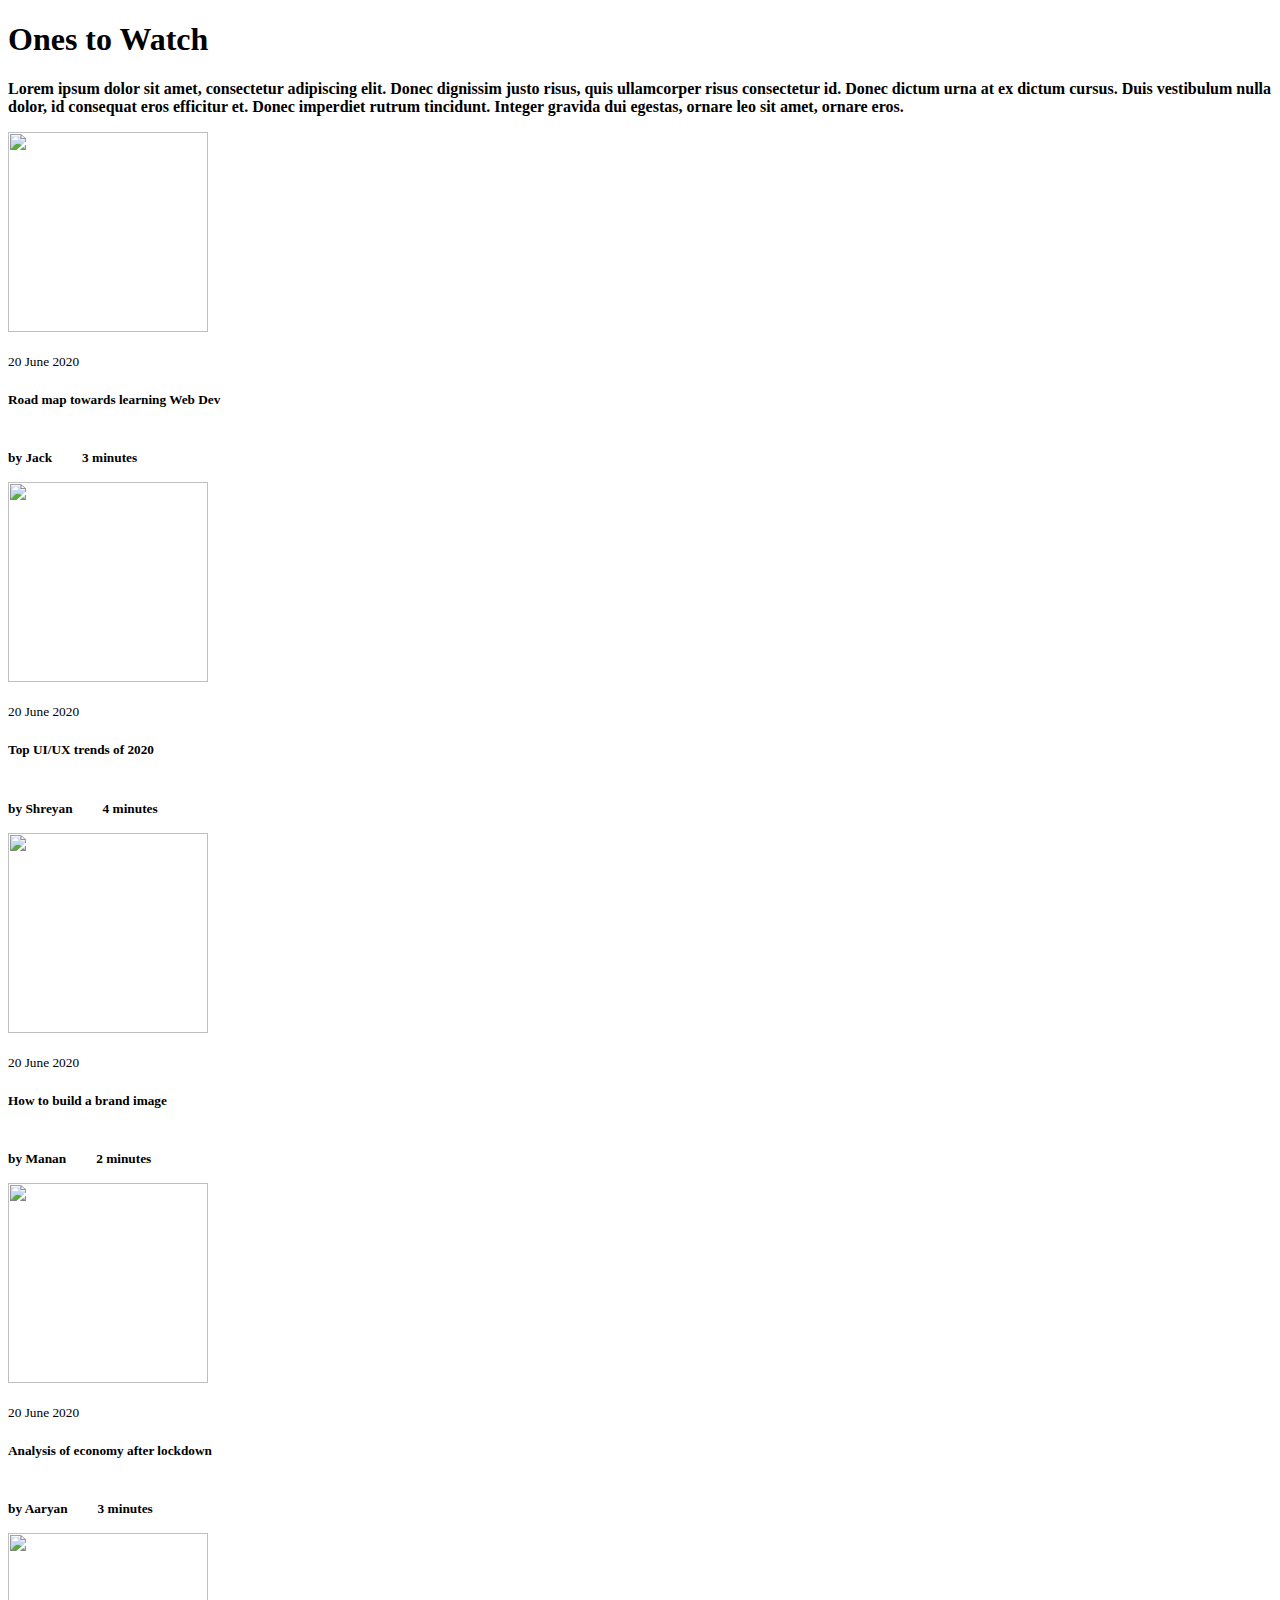
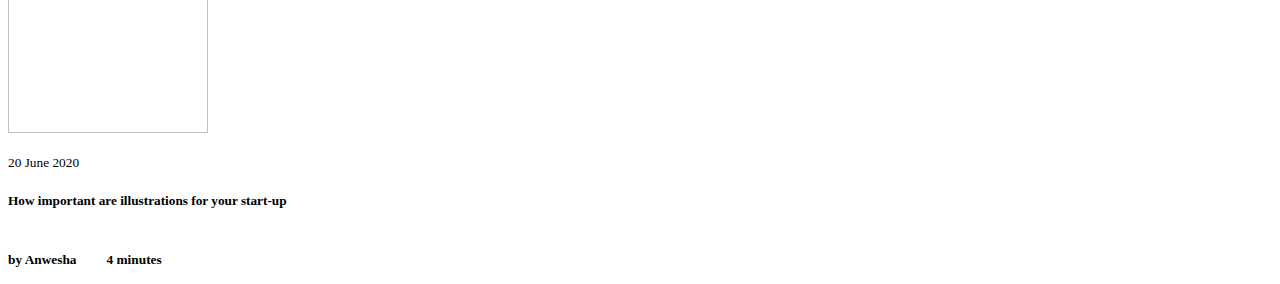
==== onestowatch.html @ 43c2bade "Ones to Watch" ====
<!doctype html>
<html lang="en">
  <head>
    <!-- Required meta tags -->
    <meta charset="utf-8">
    <meta name="viewport" content="width=device-width, initial-scale=1, shrink-to-fit=no">

    <!-- Bootstrap CSS -->
    <link rel="stylesheet" href="https://stackpath.bootstrapcdn.com/bootstrap/4.1.3/css/bootstrap.min.css" integrity="sha384-MCw98/SFnGE8fJT3GXwEOngsV7Zt27NXFoaoApmYm81iuXoPkFOJwJ8ERdknLPMO" crossorigin="anonymous">
    <link rel="stylesheet" href="style.css">
    <title>Ones to Watch</title>
  </head>
  <body>
    <div class="container" id="tt">
        <h1 class="text-center mt-5 mb-3"><strong>Ones to Watch</strong></h1>
        <p class="text-center bg-warning text-dark p-3 mb-5"><strong>Lorem ipsum dolor sit amet, consectetur adipiscing elit. Donec dignissim justo risus, quis ullamcorper risus consectetur id. Donec dictum urna at ex dictum cursus. Duis vestibulum nulla dolor, id consequat eros efficitur et. Donec imperdiet rutrum tincidunt. Integer gravida dui egestas, ornare leo sit amet, ornare eros.</strong></p>
    </div>
    <div class="a">
      <div class="container" id=articles>
        <img src="Assets/9.jpg" class="img-thumbnail float-left mr-2 ml-5" width="200px" height="200px">
        <p><small>20 June 2020</small>
        <br><h5>Road map towards learning Web Dev</h5>
        <br><small><strong>by Jack &nbsp; &nbsp; &nbsp; &nbsp; 3 minutes</strong></small></p>
      </div>
    </div>
    <div class="a mt-5">
      <div class="container" id=articles>
        <img src="Assets/3.jpg" class="img-thumbnail float-left mr-2 mb-3 ml-5" width="200px" height="200px">
        <p><small>20 June 2020</small>
        <br><h5>Top UI/UX trends of 2020</h5>
        <br><small><strong>by Shreyan &nbsp; &nbsp; &nbsp; &nbsp; 4 minutes</strong></small></p>
      </div>
    </div>
    <div class="a mt-5">
      <div class="container" id=articles>
        <img src="Assets/4.jpg" class="img-thumbnail float-left mr-2 mb-3 ml-5" width="200px" height="200px">
        <p><small>20 June 2020</small>
        <br><h5>How to build a brand image</h5>
        <br><small><strong>by Manan &nbsp; &nbsp; &nbsp; &nbsp; 2 minutes</strong></small></p>
      </div>
    </div>
    <div class="a mt-5 mb-5">
      <div class="container" id=articles>
        <img src="Assets/6.jpg" class="img-thumbnail float-left mr-2 mb-3 ml-5" width="200px" height="200px">
        <p><small>20 June 2020</small>
        <br><h5>Analysis of economy after lockdown</h5>
        <br><small><strong>by Aaryan &nbsp; &nbsp; &nbsp; &nbsp; 3 minutes</strong></small></p>
      </div>
    </div>
    <div class="a mt-5">
      <div class="container" id=articles>
        <img src="Assets/5.jpg" class="img-thumbnail float-left mr-2 mb-3 ml-5" width="200px" height="200px">
        <p><small>20 June 2020</small>
        <br><h5>How important are illustrations for your start-up</h5>
        <br><small><strong>by Anwesha &nbsp; &nbsp; &nbsp; &nbsp; 4 minutes</strong></small></p>
      </div>
    </div>
    <!-- Optional JavaScript -->
    <!-- jQuery first, then Popper.js, then Bootstrap JS -->
    <script src="https://code.jquery.com/jquery-3.3.1.slim.min.js" integrity="sha384-q8i/X+965DzO0rT7abK41JStQIAqVgRVzpbzo5smXKp4YfRvH+8abtTE1Pi6jizo" crossorigin="anonymous"></script>
    <script src="https://cdnjs.cloudflare.com/ajax/libs/popper.js/1.14.3/umd/popper.min.js" integrity="sha384-ZMP7rVo3mIykV+2+9J3UJ46jBk0WLaUAdn689aCwoqbBJiSnjAK/l8WvCWPIPm49" crossorigin="anonymous"></script>
    <script src="https://stackpath.bootstrapcdn.com/bootstrap/4.1.3/js/bootstrap.min.js" integrity="sha384-ChfqqxuZUCnJSK3+MXmPNIyE6ZbWh2IMqE241rYiqJxyMiZ6OW/JmZQ5stwEULTy" crossorigin="anonymous"></script>
  </body>
</html>
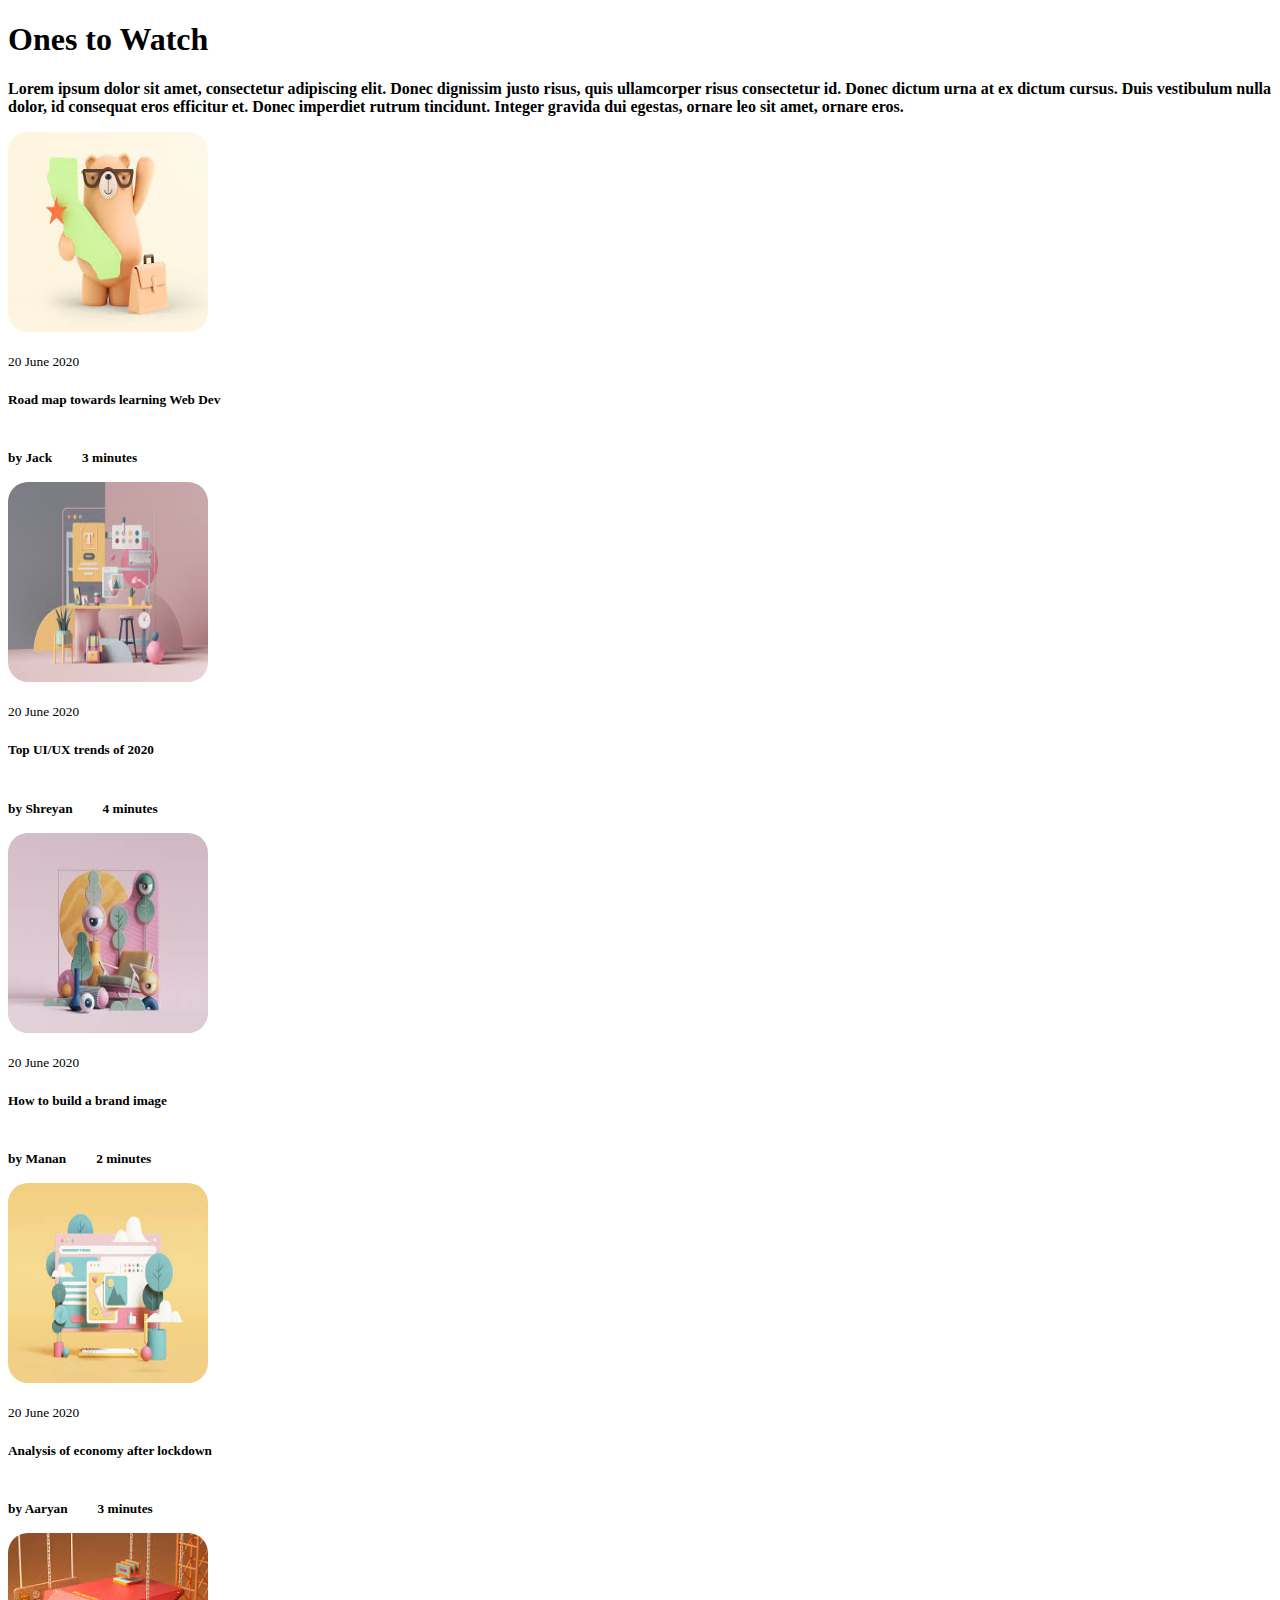
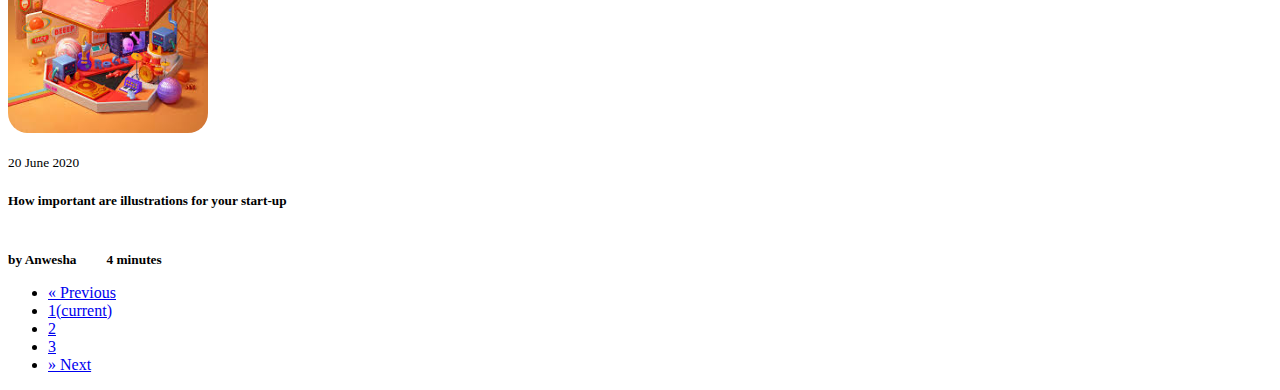
==== commit 352d3862: "Ones to Watch" ====
--- a/onestowatch.html
+++ b/onestowatch.html
@@ -10,12 +10,15 @@
     <link rel="stylesheet" href="style.css">
     <title>Ones to Watch</title>
   </head>
+
   <body>
+
     <div class="container" id="tt">
         <h1 class="text-center mt-5 mb-3"><strong>Ones to Watch</strong></h1>
         <p class="text-center bg-warning text-dark p-3 mb-5"><strong>Lorem ipsum dolor sit amet, consectetur adipiscing elit. Donec dignissim justo risus, quis ullamcorper risus consectetur id. Donec dictum urna at ex dictum cursus. Duis vestibulum nulla dolor, id consequat eros efficitur et. Donec imperdiet rutrum tincidunt. Integer gravida dui egestas, ornare leo sit amet, ornare eros.</strong></p>
     </div>
-    <div class="a">
+
+    <div class="art">
       <div class="container" id=articles>
         <img src="Assets/9.jpg" class="img-thumbnail float-left mr-2 ml-5" width="200px" height="200px">
         <p><small>20 June 2020</small>
@@ -23,7 +26,7 @@
         <br><small><strong>by Jack &nbsp; &nbsp; &nbsp; &nbsp; 3 minutes</strong></small></p>
       </div>
     </div>
-    <div class="a mt-5">
+    <div class="art mt-5">
       <div class="container" id=articles>
         <img src="Assets/3.jpg" class="img-thumbnail float-left mr-2 mb-3 ml-5" width="200px" height="200px">
         <p><small>20 June 2020</small>
@@ -31,7 +34,7 @@
         <br><small><strong>by Shreyan &nbsp; &nbsp; &nbsp; &nbsp; 4 minutes</strong></small></p>
       </div>
     </div>
-    <div class="a mt-5">
+    <div class="art mt-5">
       <div class="container" id=articles>
         <img src="Assets/4.jpg" class="img-thumbnail float-left mr-2 mb-3 ml-5" width="200px" height="200px">
         <p><small>20 June 2020</small>
@@ -39,7 +42,7 @@
         <br><small><strong>by Manan &nbsp; &nbsp; &nbsp; &nbsp; 2 minutes</strong></small></p>
       </div>
     </div>
-    <div class="a mt-5 mb-5">
+    <div class="art mt-5 mb-5">
       <div class="container" id=articles>
         <img src="Assets/6.jpg" class="img-thumbnail float-left mr-2 mb-3 ml-5" width="200px" height="200px">
         <p><small>20 June 2020</small>
@@ -47,13 +50,37 @@
         <br><small><strong>by Aaryan &nbsp; &nbsp; &nbsp; &nbsp; 3 minutes</strong></small></p>
       </div>
     </div>
-    <div class="a mt-5">
+    <div class="art mt-5">
       <div class="container" id=articles>
         <img src="Assets/5.jpg" class="img-thumbnail float-left mr-2 mb-3 ml-5" width="200px" height="200px">
         <p><small>20 June 2020</small>
         <br><h5>How important are illustrations for your start-up</h5>
         <br><small><strong>by Anwesha &nbsp; &nbsp; &nbsp; &nbsp; 4 minutes</strong></small></p>
       </div>
+    </div>
+    
+    <div class="m-5">
+    <nav aria-label="Page navigation example">
+      <ul class="pagination justify-content-center">
+        <li class="page-item">
+          <a class="page-link text-dark bg-warning" href="#" aria-label="Previous">
+            <span aria-hidden="true">&laquo;</span>
+            <span class="sr-only">Previous</span>
+          </a>
+        </li>
+        <li class="page-item active" aria-current="page">
+          <a class="page-link text-dark bg-warning" href="#">1<span class="sr-only">(current)</span></a>
+        </li>
+        <li class="page-item"><a class="page-link text-dark bg-warning" href="#">2</a></li>
+        <li class="page-item"><a class="page-link text-dark bg-warning" href="#">3</a></li>
+        <li class="page-item">
+          <a class="page-link text-dark bg-warning" href="#" aria-label="Next">
+            <span aria-hidden="true">&raquo;</span>
+            <span class="sr-only">Next</span>
+          </a>
+        </li>
+      </ul>
+    </nav>
     </div>
     <!-- Optional JavaScript -->
     <!-- jQuery first, then Popper.js, then Bootstrap JS -->
--- a/style.css
+++ b/style.css
@@ -0,0 +1,39 @@
+html
+{
+    overflow-x: hidden;
+    font-size: 1rem;
+}
+.container
+{
+    margin: 0 auto;
+}
+#tt p
+{
+    border: 1px;
+    border-radius: 40px;
+}
+#articles img
+{
+    border: 1px;
+    border-radius: 20px;
+}
+
+@media(max-width: 576px)
+{
+    html
+    {
+        font-size: 0.7rem;
+    }
+    .a img
+    {
+        width: 100px;
+        height: 100px;
+    }
+}
+@media(min-width: 992px)
+{
+    .a
+    {
+        margin-left: 20%;
+    }
+}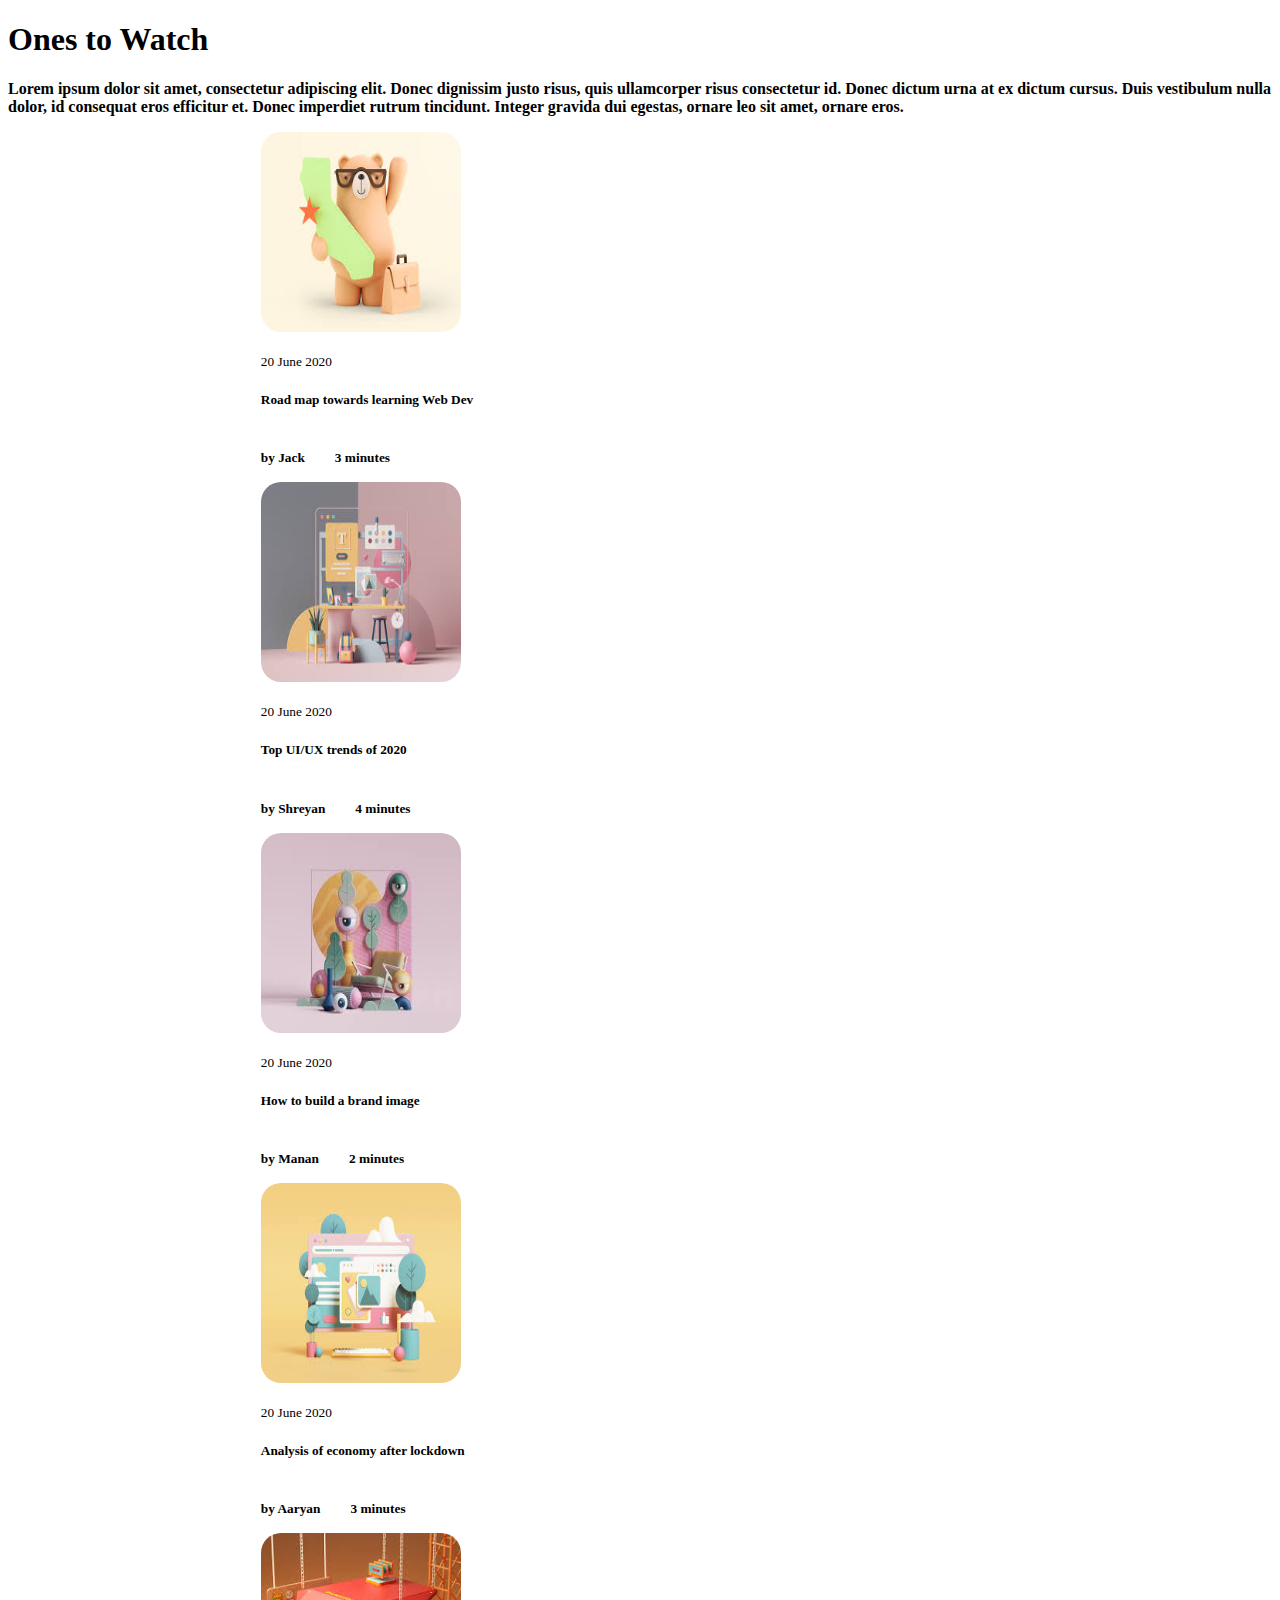
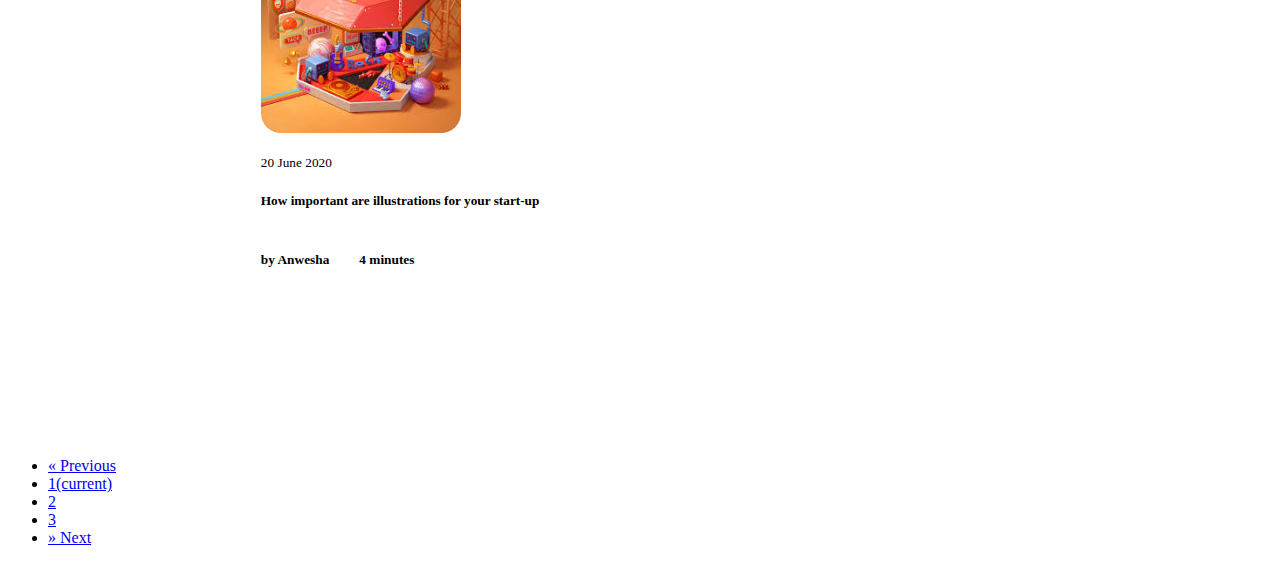
==== commit 73155dc9: "Ones to Watch" ====
--- a/onestowatch.html
+++ b/onestowatch.html
@@ -12,15 +12,15 @@
   </head>
 
   <body>
-
+    <!-- Heading and Description -->
     <div class="container" id="tt">
         <h1 class="text-center mt-5 mb-3"><strong>Ones to Watch</strong></h1>
         <p class="text-center bg-warning text-dark p-3 mb-5"><strong>Lorem ipsum dolor sit amet, consectetur adipiscing elit. Donec dignissim justo risus, quis ullamcorper risus consectetur id. Donec dictum urna at ex dictum cursus. Duis vestibulum nulla dolor, id consequat eros efficitur et. Donec imperdiet rutrum tincidunt. Integer gravida dui egestas, ornare leo sit amet, ornare eros.</strong></p>
     </div>
-
+    <!-- Articles -->
     <div class="art">
       <div class="container" id=articles>
-        <img src="Assets/9.jpg" class="img-thumbnail float-left mr-2 ml-5" width="200px" height="200px">
+        <img src="Assets/9.jpg" class="img-thumbnail float-left mr-2 ml-md-5 ml-3" width="200px" height="200px">
         <p><small>20 June 2020</small>
         <br><h5>Road map towards learning Web Dev</h5>
         <br><small><strong>by Jack &nbsp; &nbsp; &nbsp; &nbsp; 3 minutes</strong></small></p>
@@ -28,7 +28,7 @@
     </div>
     <div class="art mt-5">
       <div class="container" id=articles>
-        <img src="Assets/3.jpg" class="img-thumbnail float-left mr-2 mb-3 ml-5" width="200px" height="200px">
+        <img src="Assets/3.jpg" class="img-thumbnail float-left mr-2 mb-3 ml-md-5 ml-3" width="200px" height="200px">
         <p><small>20 June 2020</small>
         <br><h5>Top UI/UX trends of 2020</h5>
         <br><small><strong>by Shreyan &nbsp; &nbsp; &nbsp; &nbsp; 4 minutes</strong></small></p>
@@ -36,7 +36,7 @@
     </div>
     <div class="art mt-5">
       <div class="container" id=articles>
-        <img src="Assets/4.jpg" class="img-thumbnail float-left mr-2 mb-3 ml-5" width="200px" height="200px">
+        <img src="Assets/4.jpg" class="img-thumbnail float-left mr-2 mb-3 ml-md-5 ml-3" width="200px" height="200px">
         <p><small>20 June 2020</small>
         <br><h5>How to build a brand image</h5>
         <br><small><strong>by Manan &nbsp; &nbsp; &nbsp; &nbsp; 2 minutes</strong></small></p>
@@ -44,7 +44,7 @@
     </div>
     <div class="art mt-5 mb-5">
       <div class="container" id=articles>
-        <img src="Assets/6.jpg" class="img-thumbnail float-left mr-2 mb-3 ml-5" width="200px" height="200px">
+        <img src="Assets/6.jpg" class="img-thumbnail float-left mr-2 mb-3 ml-md-5 ml-3" width="200px" height="200px">
         <p><small>20 June 2020</small>
         <br><h5>Analysis of economy after lockdown</h5>
         <br><small><strong>by Aaryan &nbsp; &nbsp; &nbsp; &nbsp; 3 minutes</strong></small></p>
@@ -52,35 +52,35 @@
     </div>
     <div class="art mt-5">
       <div class="container" id=articles>
-        <img src="Assets/5.jpg" class="img-thumbnail float-left mr-2 mb-3 ml-5" width="200px" height="200px">
+        <img src="Assets/5.jpg" class="img-thumbnail float-left mr-2 mb-3 ml-md-5 ml-3" width="200px" height="200px">
         <p><small>20 June 2020</small>
         <br><h5>How important are illustrations for your start-up</h5>
         <br><small><strong>by Anwesha &nbsp; &nbsp; &nbsp; &nbsp; 4 minutes</strong></small></p>
       </div>
     </div>
-    
+    <!-- Pagination-->
     <div class="m-5">
-    <nav aria-label="Page navigation example">
-      <ul class="pagination justify-content-center">
-        <li class="page-item">
-          <a class="page-link text-dark bg-warning" href="#" aria-label="Previous">
-            <span aria-hidden="true">&laquo;</span>
-            <span class="sr-only">Previous</span>
-          </a>
-        </li>
-        <li class="page-item active" aria-current="page">
-          <a class="page-link text-dark bg-warning" href="#">1<span class="sr-only">(current)</span></a>
-        </li>
-        <li class="page-item"><a class="page-link text-dark bg-warning" href="#">2</a></li>
-        <li class="page-item"><a class="page-link text-dark bg-warning" href="#">3</a></li>
-        <li class="page-item">
-          <a class="page-link text-dark bg-warning" href="#" aria-label="Next">
-            <span aria-hidden="true">&raquo;</span>
-            <span class="sr-only">Next</span>
-          </a>
-        </li>
-      </ul>
-    </nav>
+        <nav aria-label="Page navigation example">
+            <ul class="pagination justify-content-center">
+                <li class="page-item">
+                    <a class="page-link text-dark bg-warning" href="#" aria-label="Previous">
+                        <span aria-hidden="true">&laquo;</span>
+                        <span class="sr-only">Previous</span>
+                    </a>
+                </li>
+                <li class="page-item active" aria-current="page">
+                    <a class="page-link text-dark bg-warning" href="#">1<span class="sr-only">(current)</span></a>
+                </li>
+                <li class="page-item"><a class="page-link text-dark bg-warning" href="#">2</a></li>
+                <li class="page-item"><a class="page-link text-dark bg-warning" href="#">3</a></li>
+                <li class="page-item">
+                    <a class="page-link text-dark bg-warning" href="#" aria-label="Next">
+                        <span aria-hidden="true">&raquo;</span>
+                        <span class="sr-only">Next</span>
+                    </a>
+                </li>
+            </ul>
+        </nav>
     </div>
     <!-- Optional JavaScript -->
     <!-- jQuery first, then Popper.js, then Bootstrap JS -->
--- a/style.css
+++ b/style.css
@@ -24,15 +24,22 @@
     {
         font-size: 0.7rem;
     }
-    .a img
+    .art img
     {
         width: 100px;
         height: 100px;
     }
 }
+@media(min-width:768px)
+{
+    .pagination
+    {
+        margin-top: 15%;
+    }
+}
 @media(min-width: 992px)
 {
-    .a
+    .art
     {
         margin-left: 20%;
     }
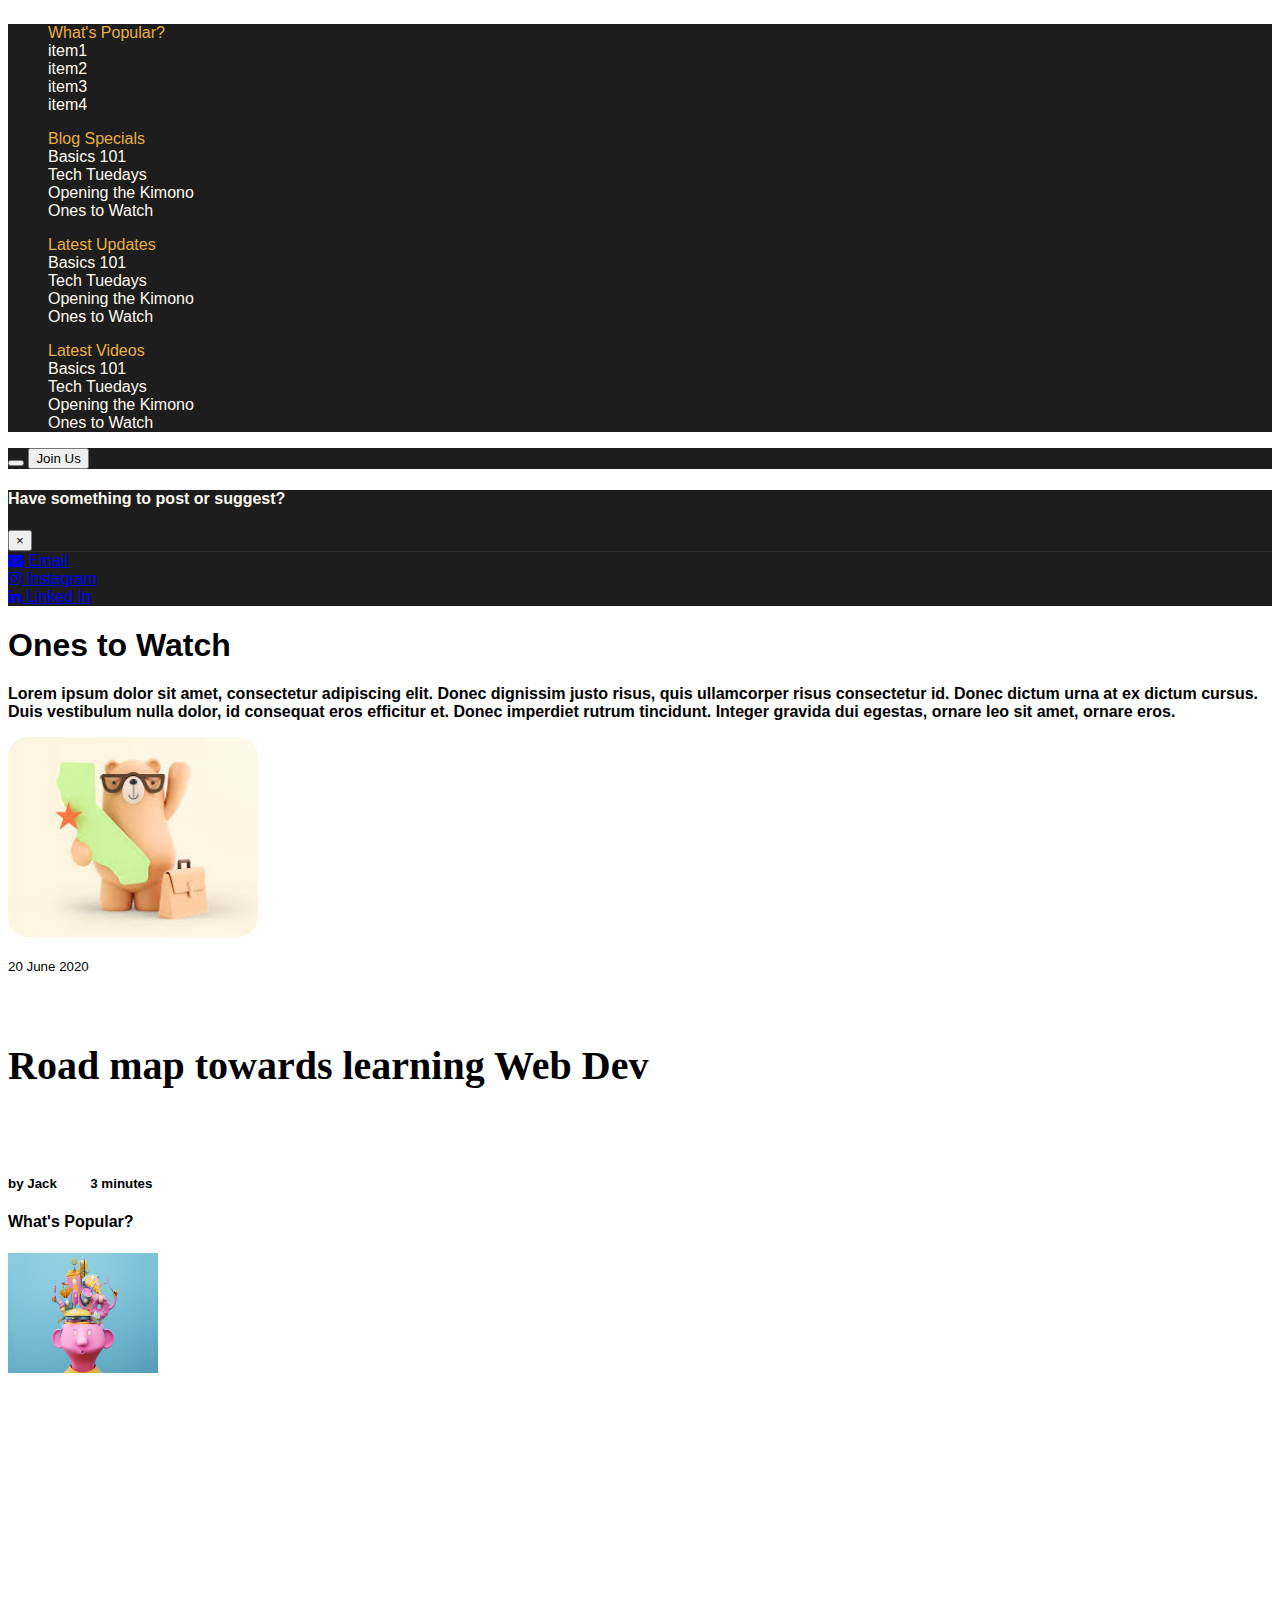
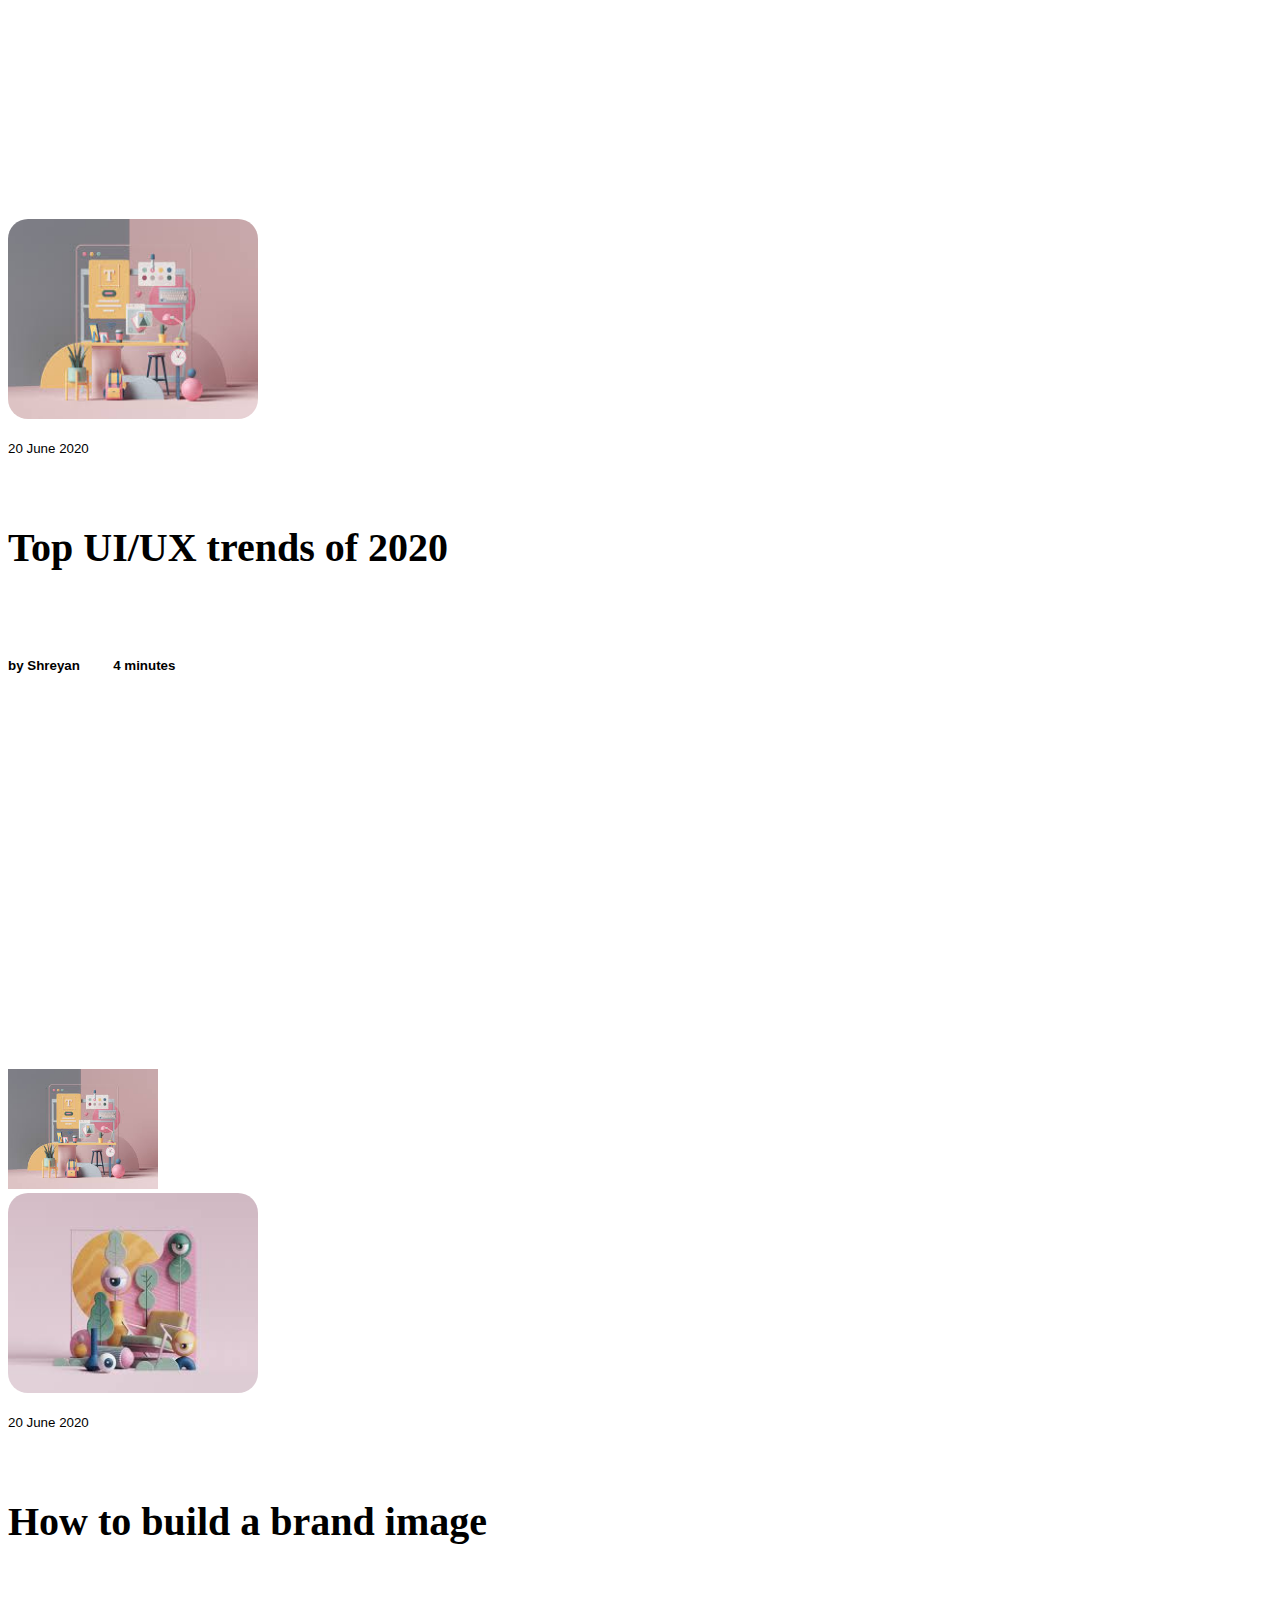
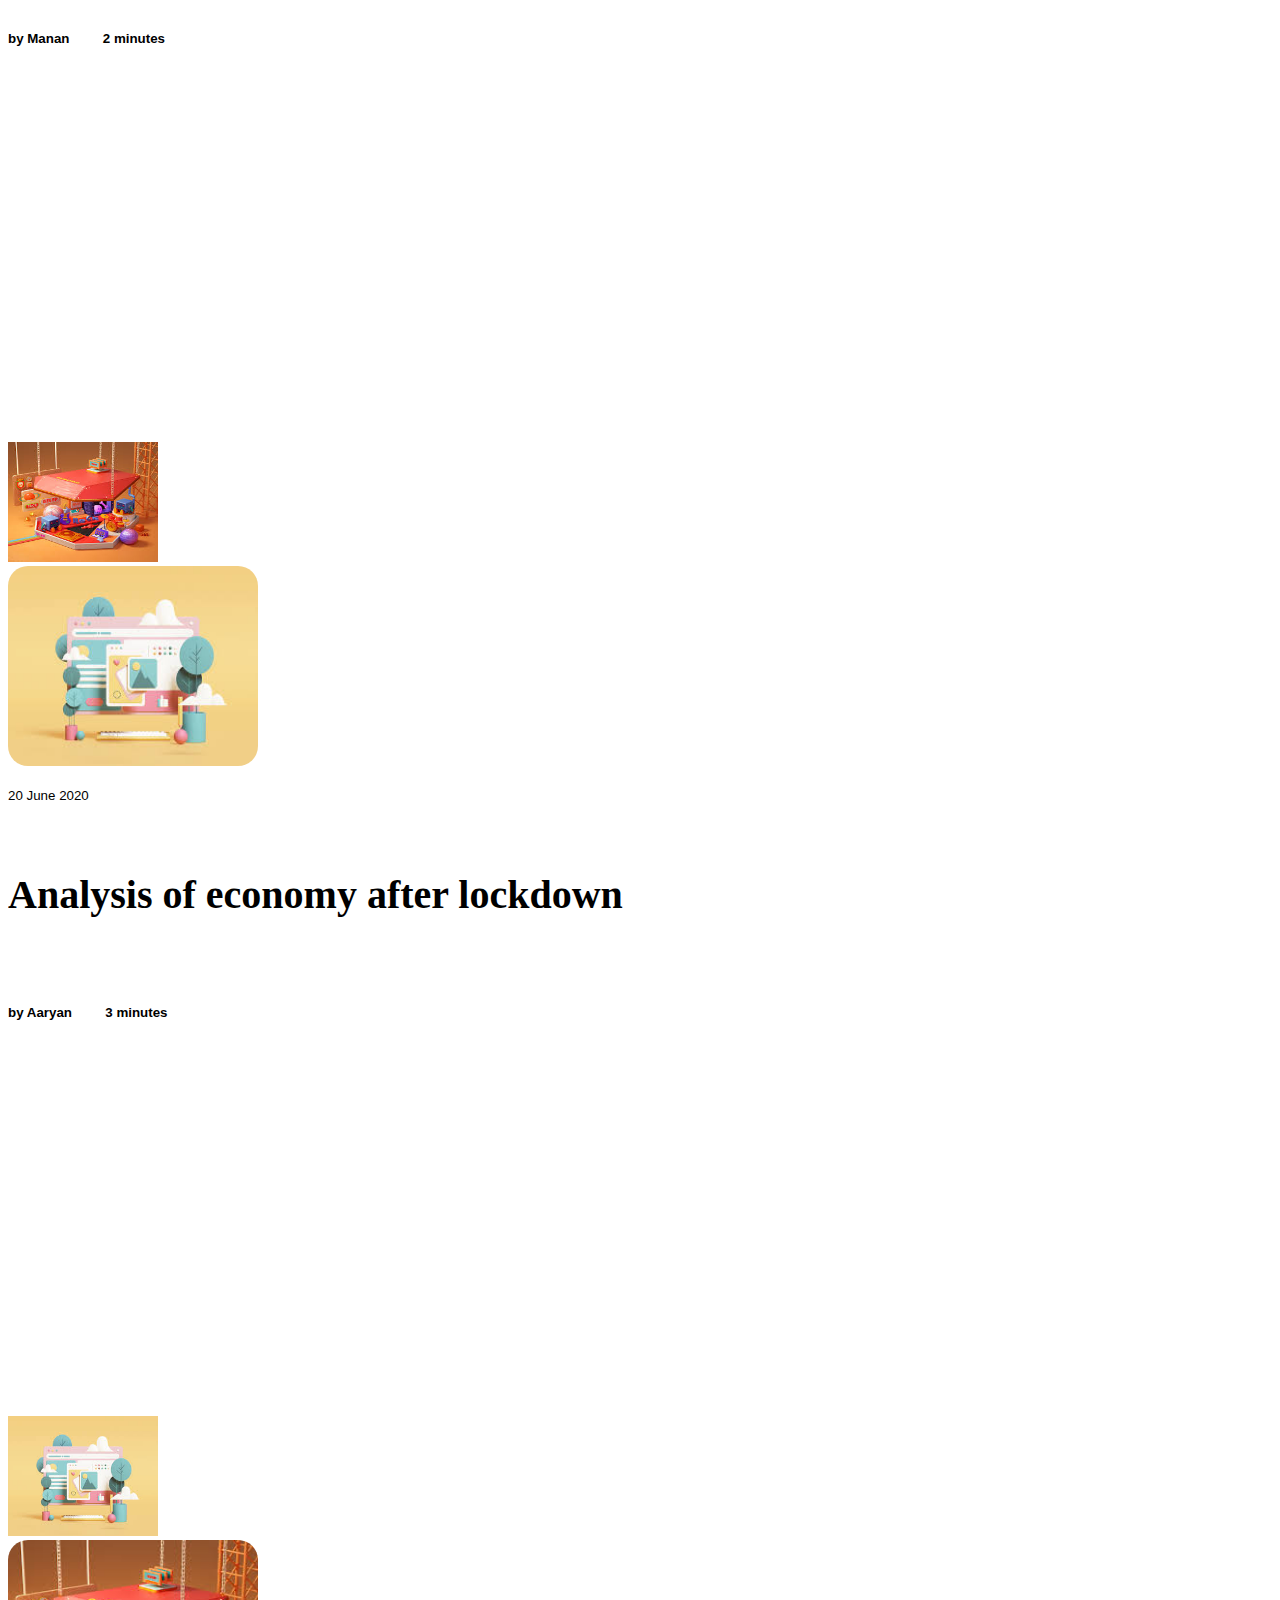
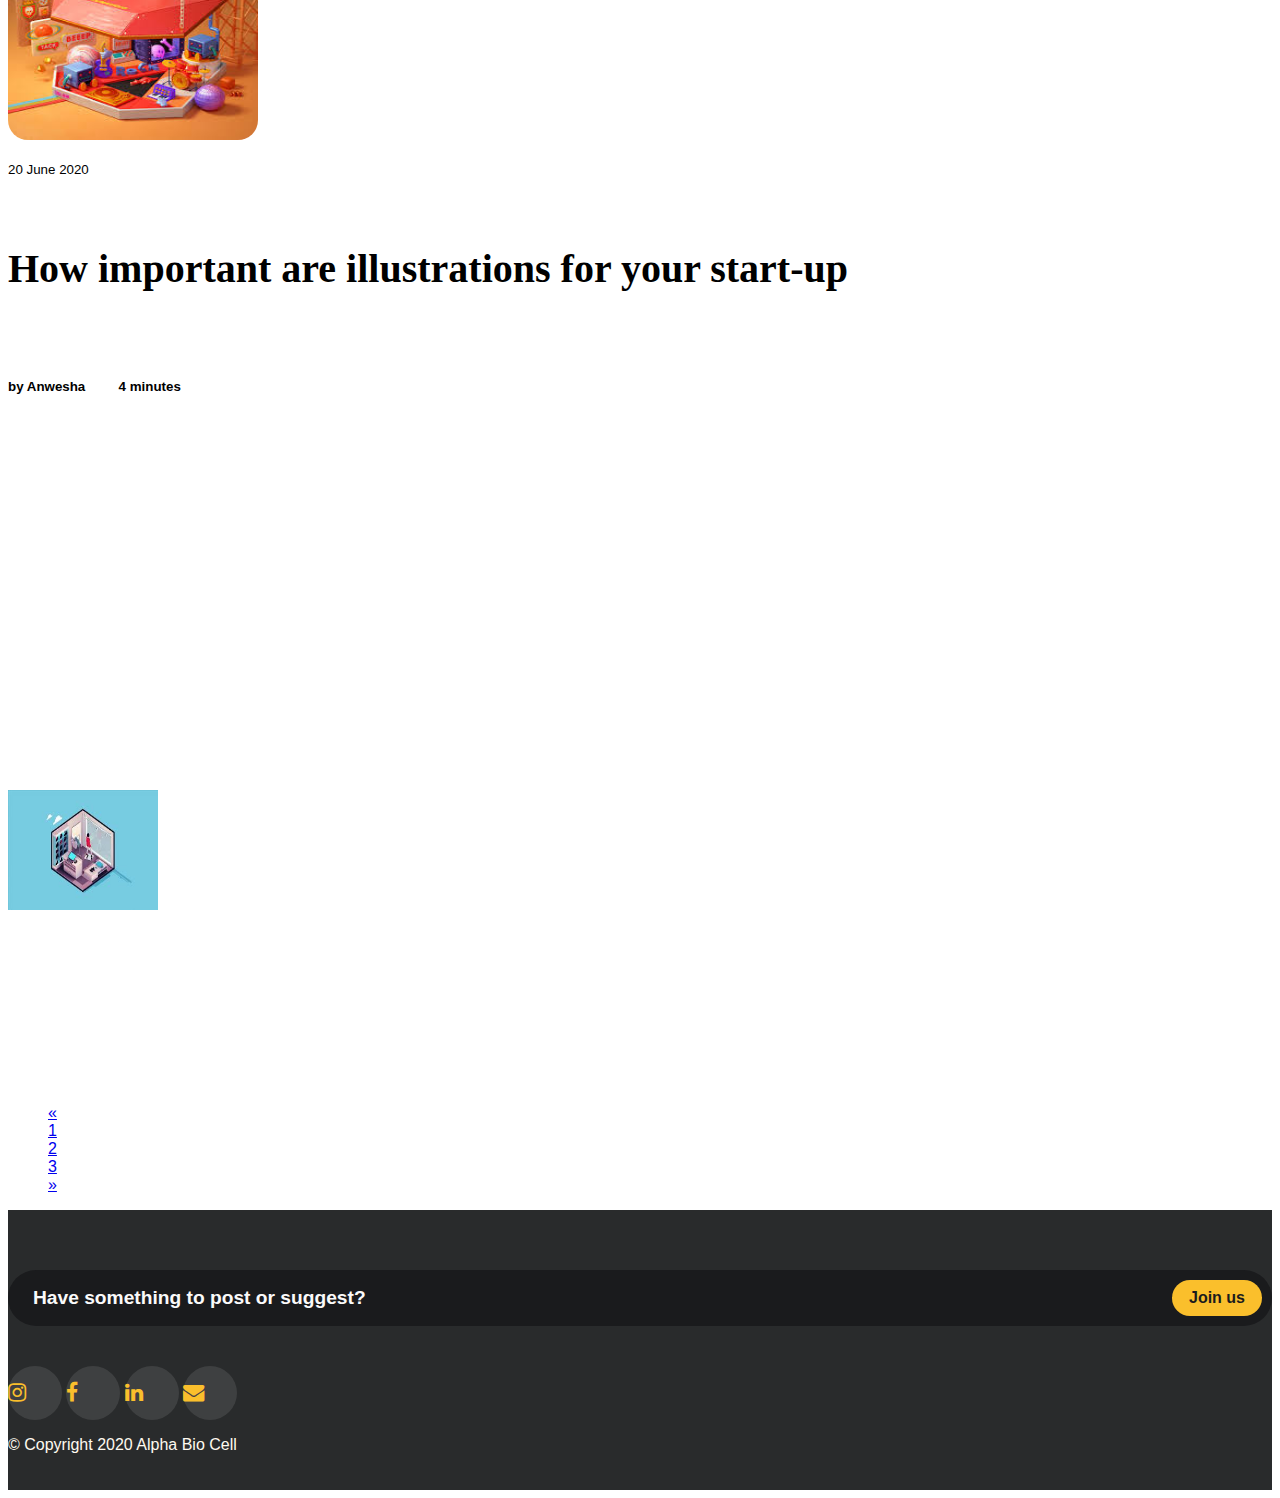
==== commit 83b343b2: "Ones to Watch" ====
--- a/onestowatch.html
+++ b/onestowatch.html
@@ -8,80 +8,202 @@
     <!-- Bootstrap CSS -->
     <link rel="stylesheet" href="https://stackpath.bootstrapcdn.com/bootstrap/4.1.3/css/bootstrap.min.css" integrity="sha384-MCw98/SFnGE8fJT3GXwEOngsV7Zt27NXFoaoApmYm81iuXoPkFOJwJ8ERdknLPMO" crossorigin="anonymous">
     <link rel="stylesheet" href="style.css">
+    <link rel="stylesheet" href="https://stackpath.bootstrapcdn.com/font-awesome/4.7.0/css/font-awesome.min.css">
     <title>Ones to Watch</title>
   </head>
 
   <body>
+    <!-- Navbar-->
+    <div class="pos-f-t">
+      <div class="collapse" id="navbarToggleExternalContent">
+        <div class="p-4" style=" background-color: rgb(29, 29, 29);">
+          <div class="row">
+              <ul class="col-md-3">
+              What's Popular?
+              <li>item1</li>
+              <li>item2</li>
+              <li>item3</li>
+              <li>item4</li>
+          </ul>
+              <ul class="col-md-3" >
+              Blog Specials
+              <li>Basics 101</li>
+              <li>Tech Tuedays</li>
+              <li>Opening the Kimono</li>
+              <li>Ones to Watch</li>
+           </ul>
+           <ul class="col-md-3" >
+              Latest Updates
+              <li>Basics 101</li>
+              <li>Tech Tuedays</li>
+              <li>Opening the Kimono</li>
+              <li>Ones to Watch</li>
+           </ul>
+           <ul class="col-md-3" >
+             Latest Videos
+              <li>Basics 101</li>
+              <li>Tech Tuedays</li>
+              <li>Opening the Kimono</li>
+              <li>Ones to Watch</li>
+           </ul>
+          </div>
+        </div>
+      </div>
+      <nav class="navbar navbar-dark"style=" background-color: rgb(29, 29, 29);">
+        <button class="navbar-toggler" type="button" data-toggle="collapse" data-target="#navbarToggleExternalContent" aria-controls="navbarToggleExternalContent" aria-expanded="false" aria-label="Toggle navigation">
+          <span class="navbar-toggler-icon"></span>
+        </button>
+        <span class="navbar-text">
+            <button class="btn btn-group btn-warning">
+              <a data-toggle="modal" data-target="#joinmodal" style="color: black;">
+                  Join Us
+              </a>
+              </button>
+          </span>
+      </nav>
+    </div>
+    <div id="joinmodal" class="modal fade" role="dialog">
+      <div class="modal-dialog modal-lg" role="content">
+          <div class="modal-content">
+              <div class="modal-header">
+                  <h4 class="col-md-7">Have something to post or suggest?</h4>
+                  <button type="button" class="close" data-dismiss="modal">
+                      &times;
+                  </button>
+  
+              </div>
+              <div class="modal-body">
+                 
+                  <div class="btn-group col-md-12" role="group">
+                  <a role="button" class="btn btn-warning col-md-4 mr-1" href="mailto:alphabiocell@gmail.com"><i class="fa fa-envelope"></i> Email</a>
+                  <br>
+                  <a role="button" class="btn btn-warning col-md-4 mr-1" href="https://www.instagram.com/alphabiocell/?hl=en"><i class="fa fa-instagram"></i> Instagram</a>
+                  <br>
+                  <a role="button" class="btn btn-warning col-md-4" href="https://www.linkedin.com/company/alpha-bio-cell"><i class="fa fa-linkedin"></i> Linked In</a>
+                  </div>
+                  
+              </div>
+          </div>
+          </div>
+    </div>
+  </div>
+
     <!-- Heading and Description -->
-    <div class="container" id="tt">
+    <div class="container-fluid" id="tt">
         <h1 class="text-center mt-5 mb-3"><strong>Ones to Watch</strong></h1>
         <p class="text-center bg-warning text-dark p-3 mb-5"><strong>Lorem ipsum dolor sit amet, consectetur adipiscing elit. Donec dignissim justo risus, quis ullamcorper risus consectetur id. Donec dictum urna at ex dictum cursus. Duis vestibulum nulla dolor, id consequat eros efficitur et. Donec imperdiet rutrum tincidunt. Integer gravida dui egestas, ornare leo sit amet, ornare eros.</strong></p>
     </div>
     <!-- Articles -->
-    <div class="art">
-      <div class="container" id=articles>
-        <img src="Assets/9.jpg" class="img-thumbnail float-left mr-2 ml-md-5 ml-3" width="200px" height="200px">
+    <div class="clearfix">
+    <div class="row">
+      <div class="art container col-lg-8" id=articles>
+        <img src="Assets/9.jpg" class="img-thumbnail float-left  mr-2 ml-md-5 ml-3" width="250px" height="200px">
         <p><small>20 June 2020</small>
         <br><h5>Road map towards learning Web Dev</h5>
         <br><small><strong>by Jack &nbsp; &nbsp; &nbsp; &nbsp; 3 minutes</strong></small></p>
       </div>
-    </div>
-    <div class="art mt-5">
-      <div class="container" id=articles>
-        <img src="Assets/3.jpg" class="img-thumbnail float-left mr-2 mb-3 ml-md-5 ml-3" width="200px" height="200px">
+      <div class="container extra first d-none d-lg-inline col-lg-2 bg-warning">
+        <h4 class="text-center pt-lg-2">What's Popular?</h4>
+        <img src="Assets/1.jpg" class="img-thumbnail ml-lg-4" width="150px" height="120px">
+      </div>
+    </div>
+    <div class="row">
+      <div class="art container col-lg-8 mt-5 mt-lg-4" id=articles>
+        <img src="Assets/3.jpg" class="img-thumbnail float-left mr-2 mb-3 ml-md-5 ml-3" width="250px" height="200px">
         <p><small>20 June 2020</small>
         <br><h5>Top UI/UX trends of 2020</h5>
         <br><small><strong>by Shreyan &nbsp; &nbsp; &nbsp; &nbsp; 4 minutes</strong></small></p>
       </div>
-    </div>
-    <div class="art mt-5">
-      <div class="container" id=articles>
-        <img src="Assets/4.jpg" class="img-thumbnail float-left mr-2 mb-3 ml-md-5 ml-3" width="200px" height="200px">
+      <div class="container extra d-none d-lg-inline col-lg-2 bg-warning">
+        <img src="Assets/3.jpg" class="img-thumbnail ml-lg-4 " width="150px" height="120px">
+      </div>
+    </div>
+    <div class="row">
+      <div class="art container col-lg-8 mt-5" id=articles>
+        <img src="Assets/4.jpg" class="img-thumbnail float-left mr-2 mb-3 ml-md-5 ml-3" width="250px" height="200px">
         <p><small>20 June 2020</small>
         <br><h5>How to build a brand image</h5>
         <br><small><strong>by Manan &nbsp; &nbsp; &nbsp; &nbsp; 2 minutes</strong></small></p>
       </div>
-    </div>
-    <div class="art mt-5 mb-5">
-      <div class="container" id=articles>
-        <img src="Assets/6.jpg" class="img-thumbnail float-left mr-2 mb-3 ml-md-5 ml-3" width="200px" height="200px">
+      <div class="container extra d-none d-lg-inline col-lg-2 bg-warning">
+        <img src="Assets/5.jpg" class="img-thumbnail ml-lg-4" width="150px" height="120px">
+      </div>
+    </div>
+    <div class="row">
+      <div class="art container col-lg-8 mt-5" id=articles>
+        <img src="Assets/6.jpg" class="img-thumbnail float-left mr-2 mb-3 ml-md-5 ml-3" width="250px" height="200px">
         <p><small>20 June 2020</small>
         <br><h5>Analysis of economy after lockdown</h5>
         <br><small><strong>by Aaryan &nbsp; &nbsp; &nbsp; &nbsp; 3 minutes</strong></small></p>
       </div>
-    </div>
-    <div class="art mt-5">
-      <div class="container" id=articles>
-        <img src="Assets/5.jpg" class="img-thumbnail float-left mr-2 mb-3 ml-md-5 ml-3" width="200px" height="200px">
+      <div class="container extra d-none d-lg-inline col-lg-2 bg-warning">
+        <img src="Assets/6.jpg" class="img-thumbnail ml-lg-4" width="150px" height="120px">
+      </div>
+    </div>
+    <div class="row">
+      <div class="art container col-lg-8 mt-5" id=articles>
+        <img src="Assets/5.jpg" class="img-thumbnail float-left mr-2 mb-3 ml-md-5 ml-3" width="250px" height="200px">
         <p><small>20 June 2020</small>
         <br><h5>How important are illustrations for your start-up</h5>
         <br><small><strong>by Anwesha &nbsp; &nbsp; &nbsp; &nbsp; 4 minutes</strong></small></p>
       </div>
-    </div>
-    <!-- Pagination-->
+      <div class="container extra last d-none d-lg-inline col-lg-2 bg-warning">
+        <img src="Assets/7.jpg" class="img-thumbnail ml-lg-4" width="150px" height="120px">
+      </div>
+    </div>
+    </div>
+    <!-- Pagination -->
     <div class="m-5">
-        <nav aria-label="Page navigation example">
-            <ul class="pagination justify-content-center">
-                <li class="page-item">
-                    <a class="page-link text-dark bg-warning" href="#" aria-label="Previous">
-                        <span aria-hidden="true">&laquo;</span>
-                        <span class="sr-only">Previous</span>
-                    </a>
-                </li>
-                <li class="page-item active" aria-current="page">
-                    <a class="page-link text-dark bg-warning" href="#">1<span class="sr-only">(current)</span></a>
-                </li>
-                <li class="page-item"><a class="page-link text-dark bg-warning" href="#">2</a></li>
-                <li class="page-item"><a class="page-link text-dark bg-warning" href="#">3</a></li>
-                <li class="page-item">
-                    <a class="page-link text-dark bg-warning" href="#" aria-label="Next">
-                        <span aria-hidden="true">&raquo;</span>
-                        <span class="sr-only">Next</span>
-                    </a>
-                </li>
-            </ul>
-        </nav>
-    </div>
+      <nav aria-label="Page navigation example">
+        <ul class="pagination justify-content-center">
+          <li class="page-item">
+            <a class="page-link text-dark bg-warning" href="#" aria-label="Previous">
+              <span aria-hidden="true">&laquo;</span>
+              <span class="sr-only">Previous</span>
+            </a>
+          </li>
+          <li class="page-item active" aria-current="page">
+            <a class="page-link text-dark bg-warning" href="#">1<span class="sr-only">(current)</span></a>
+          </li>
+          <li class="page-item"><a class="page-link text-dark bg-warning" href="#">2</a></li>
+          <li class="page-item"><a class="page-link text-dark bg-warning" href="#">3</a></li>
+          <li class="page-item">
+            <a class="page-link text-dark bg-warning" href="#" aria-label="Next">
+              <span aria-hidden="true">&raquo;</span>
+              <span class="sr-only">Next</span>
+            </a>
+          </li>
+        </ul>
+      </nav>
+    </div>
+    <!--Footer-->
+<footer class="footer">
+  <div class="container">
+      <div class="row">             
+          
+          <div class="col-12 col-sm-6 footer-joinus">
+              <span class="footer-joinus-text">Have something to post or suggest?</span>
+              <a class="footer-joinus_button" href="mailto:alphabiocell@gmail.com">Join us</a>
+              
+          </div>
+         
+          
+          <div class="col-12 col-sm-6 align-self-center ">
+              <div class="text-center"> 
+                  <a class="btn btn-social-icon btn-google" href="https://www.instagram.com/alphabiocell/?hl=en"><i class="fa fa-instagram fa-lg"></i></a>
+                  <a class="btn btn-social-icon btn-google" href="https://www.facebook.com/pages/category/College---University/Alpha-Bio-Cell-2837739956251320/"><i class="fa fa-facebook fa-lg"></i></a>
+                  <a class="btn btn-social-icon btn-google" href="https://www.linkedin.com/company/alpha-bio-cell"><i class="fa fa-linkedin fa-lg"></i></a>
+                  <a class="btn btn-social-icon btn-google" href="mailto:alphabiocell@gmail.com"><i class="fa fa-envelope fa-lg"></i></a>
+              </div>
+          </div>
+     </div>
+     <div class="row justify-content-center">             
+          <div class="col-auto">
+              <p>© Copyright 2020 Alpha Bio Cell</p>
+          </div>
+     </div>
+  </div>
+</footer>
     <!-- Optional JavaScript -->
     <!-- jQuery first, then Popper.js, then Bootstrap JS -->
     <script src="https://code.jquery.com/jquery-3.3.1.slim.min.js" integrity="sha384-q8i/X+965DzO0rT7abK41JStQIAqVgRVzpbzo5smXKp4YfRvH+8abtTE1Pi6jizo" crossorigin="anonymous"></script>
--- a/style.css
+++ b/style.css
@@ -3,9 +3,10 @@
     overflow-x: hidden;
     font-size: 1rem;
 }
-.container
+.container-fluid
 {
     margin: 0 auto;
+    background: 100%;
 }
 #tt p
 {
@@ -17,30 +18,191 @@
     border: 1px;
     border-radius: 20px;
 }
+@import url(https://fonts.googleapis.com/css2?family=Josefin+Sans:ital,wght@0,100;0,200;0,300;0,400;0,500;0,600;0,700;1,100;1,300;1,400;1,500;1,600;1,700&display=swap);
+html,body{
+    font-family: 'Josefin Sans', sans-serif;
+}
+body
+{
+    background: 100% 100%;
+    overflow:hidden;
+}
+.navbar-dark{
+    background-color: #512DA8;
+}
+.modal-content{
+    background-color: rgb(29, 29, 29);
+    color:floralwhite;
+}
+.modal-header{
+    border-bottom: 1px solid #292b2c;
+}
+ul {
+    list-style-type: none;
+    color: rgb(233, 176, 64);
+  }
+li{
+    color: floralwhite;
+}
+.footer{
+    background-color:#292b2c ;
+    margin:0px auto;
+    padding: 20px 0px;
+    color: floralwhite;
+}
+.btn-google i{  
+    border-radius: 50%;
+    height:54px;
+    width:54px;
+    line-height: 54px;
+    background-color: rgb(255, 255, 255, 0.1);
+    color: #fabf2c;
+}
+.footer i:hover{
+    color: floralwhite;
+    border-radius: 50%;
+    background-color: rgb(255, 255, 255, 0.2);
+}
+.footer-joinus{
+    display: flex;
+    align-items: center;
+    justify-content: space-between;
+    color: #fafafa;
+    background: #1a1b1d;
+    border-radius: 999px;
+    padding: 10px;
+    box-sizing: border-box;
+    margin-bottom: 40px;
+    margin-top: 40px;
+}
+.footer-joinus-text{
+    font-weight: 600;
+    font-size: 120%;
+    padding: 0 15px;
+    line-height: 1.15;
+    box-sizing: border-box;
+    text-align: left;
+    text-decoration: none;
+}
+.footer-joinus_button{
+    background: #fabf2c;
+    border-radius: 99px;
+    padding: 9px;
+    box-sizing: border-box;
+    font-weight: 600;
+    font-size: 1rem;
+    color: #1a1b1d;
+    min-width: 90px;
+    text-align: center;
+    text-decoration: none;
+    transition: .25s ease-out;
+}
+
 
 @media(max-width: 576px)
 {
     html
     {
         font-size: 0.7rem;
-    }
+        overflow-x: hidden !important;
+    }
+    
     .art img
     {
-        width: 100px;
+        width: 120px;
         height: 100px;
     }
 }
+@media(max-width:768px)
+{
+    html
+    {
+        overflow-x: hidden;
+    }
+    body
+    {
+        background: 100%;
+    }
+    .extra
+    {
+        visibility: hidden;
+    }
+}
 @media(min-width:768px)
 {
+    html
+    {
+        overflow-x: hidden;
+    }
+    body
+    {
+        background: 100%;
+    }
     .pagination
     {
         margin-top: 15%;
     }
+    .art img
+    {
+        width: 250px;
+        height: 200px;
+    }
 }
 @media(min-width: 992px)
 {
+    html
+    {
+        overflow-x: hidden;
+    }
+    body
+    {
+        background: 100%;
+    }
     .art
     {
-        margin-left: 20%;
+        float: none !important;
+        clear:both;
+    }
+    .art h5
+    {
+        font-family: Roboto;
+        font-style: normal;
+        font-weight: bold;
+        font-size: 40px;
+
+    }
+    .art img 
+    {
+        width: 250px;
+        height: 200px;
+    }
+    .extra h5
+    {
+        font-family: Roboto;
+        font-style: normal;
+        font-weight: bold;
+    }
+    .extra img
+    {
+        width: 150px;
+        height: 120px;
+        margin-top: 30%;
+    }
+    .first
+    {
+        border: 1px;
+        border-top-left-radius: 20px;
+        border-top-right-radius: 20px ;
+    }
+    .first img
+    {
+        margin-top: 0;
+        margin-bottom: 35%;
+    }
+    .last
+    {
+        border: 1px;
+        border-bottom-left-radius: 20px;
+        border-bottom-right-radius: 20px ;
     }
 }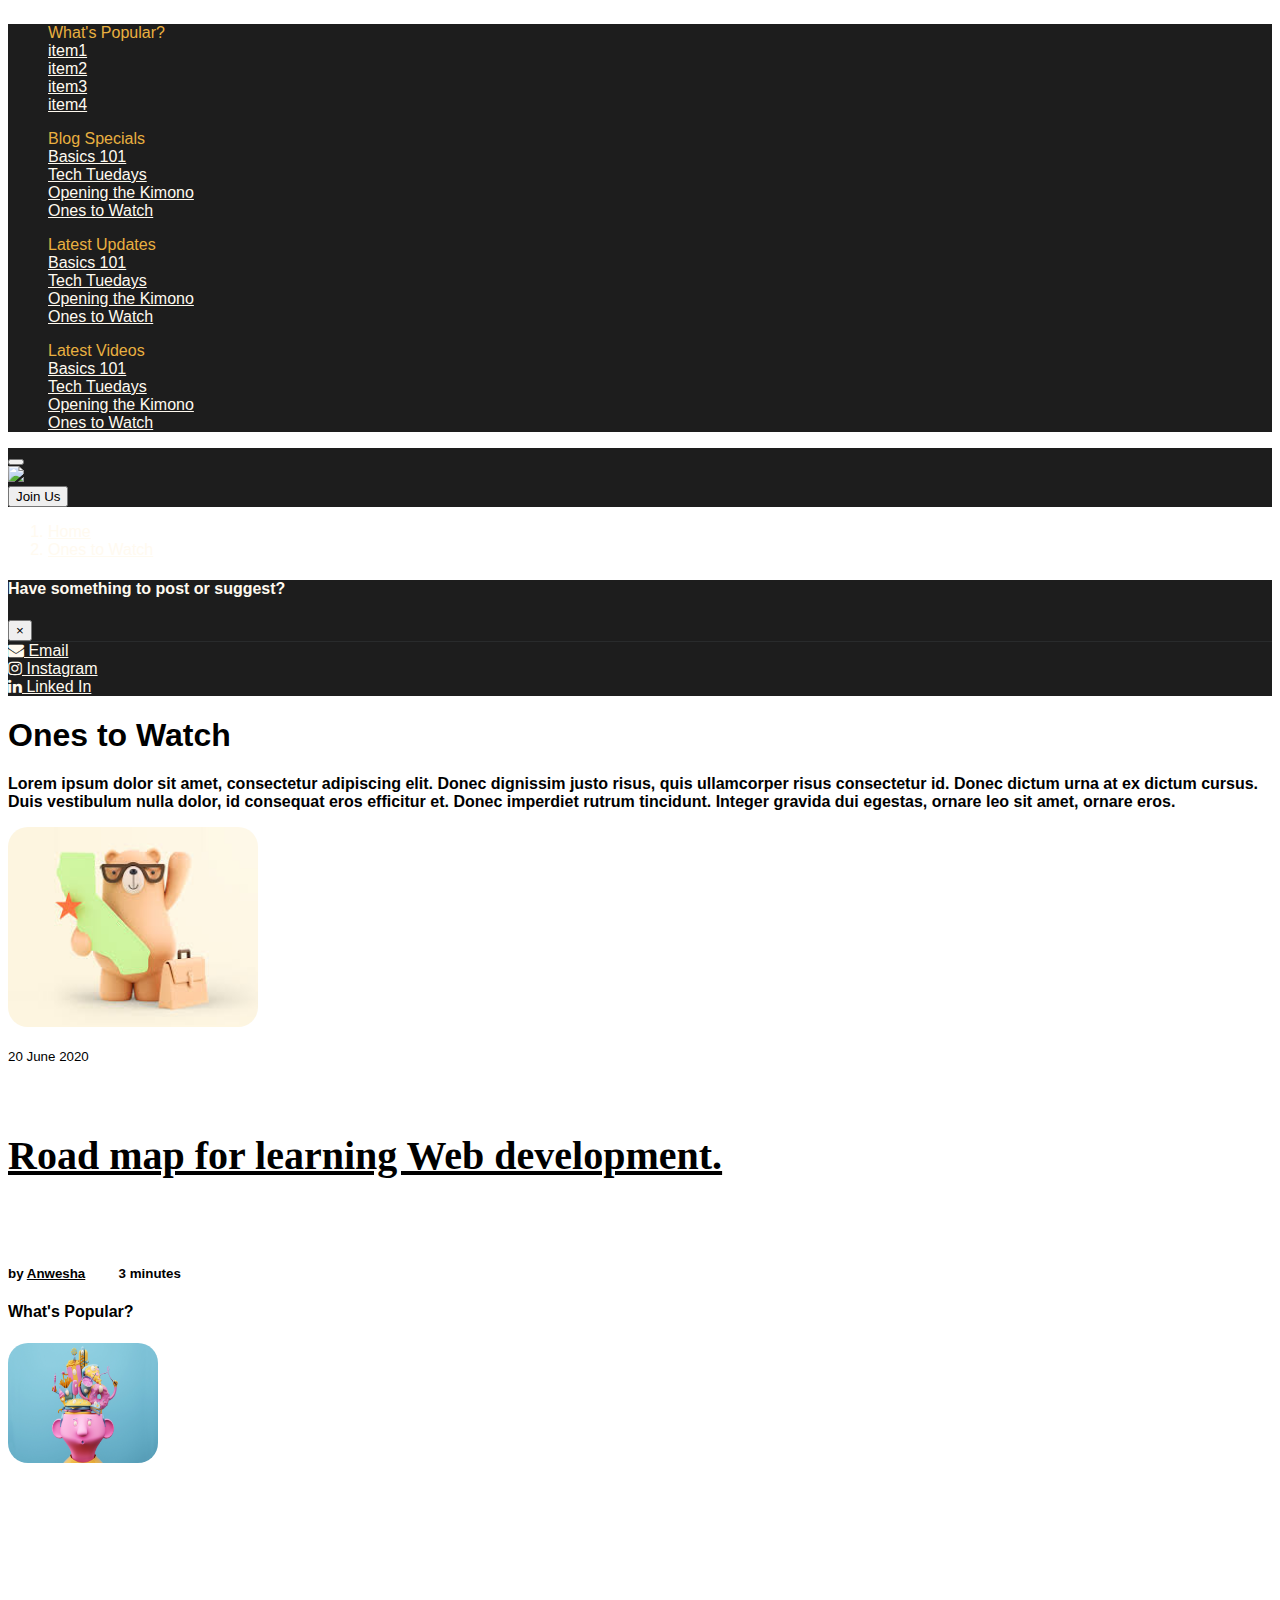
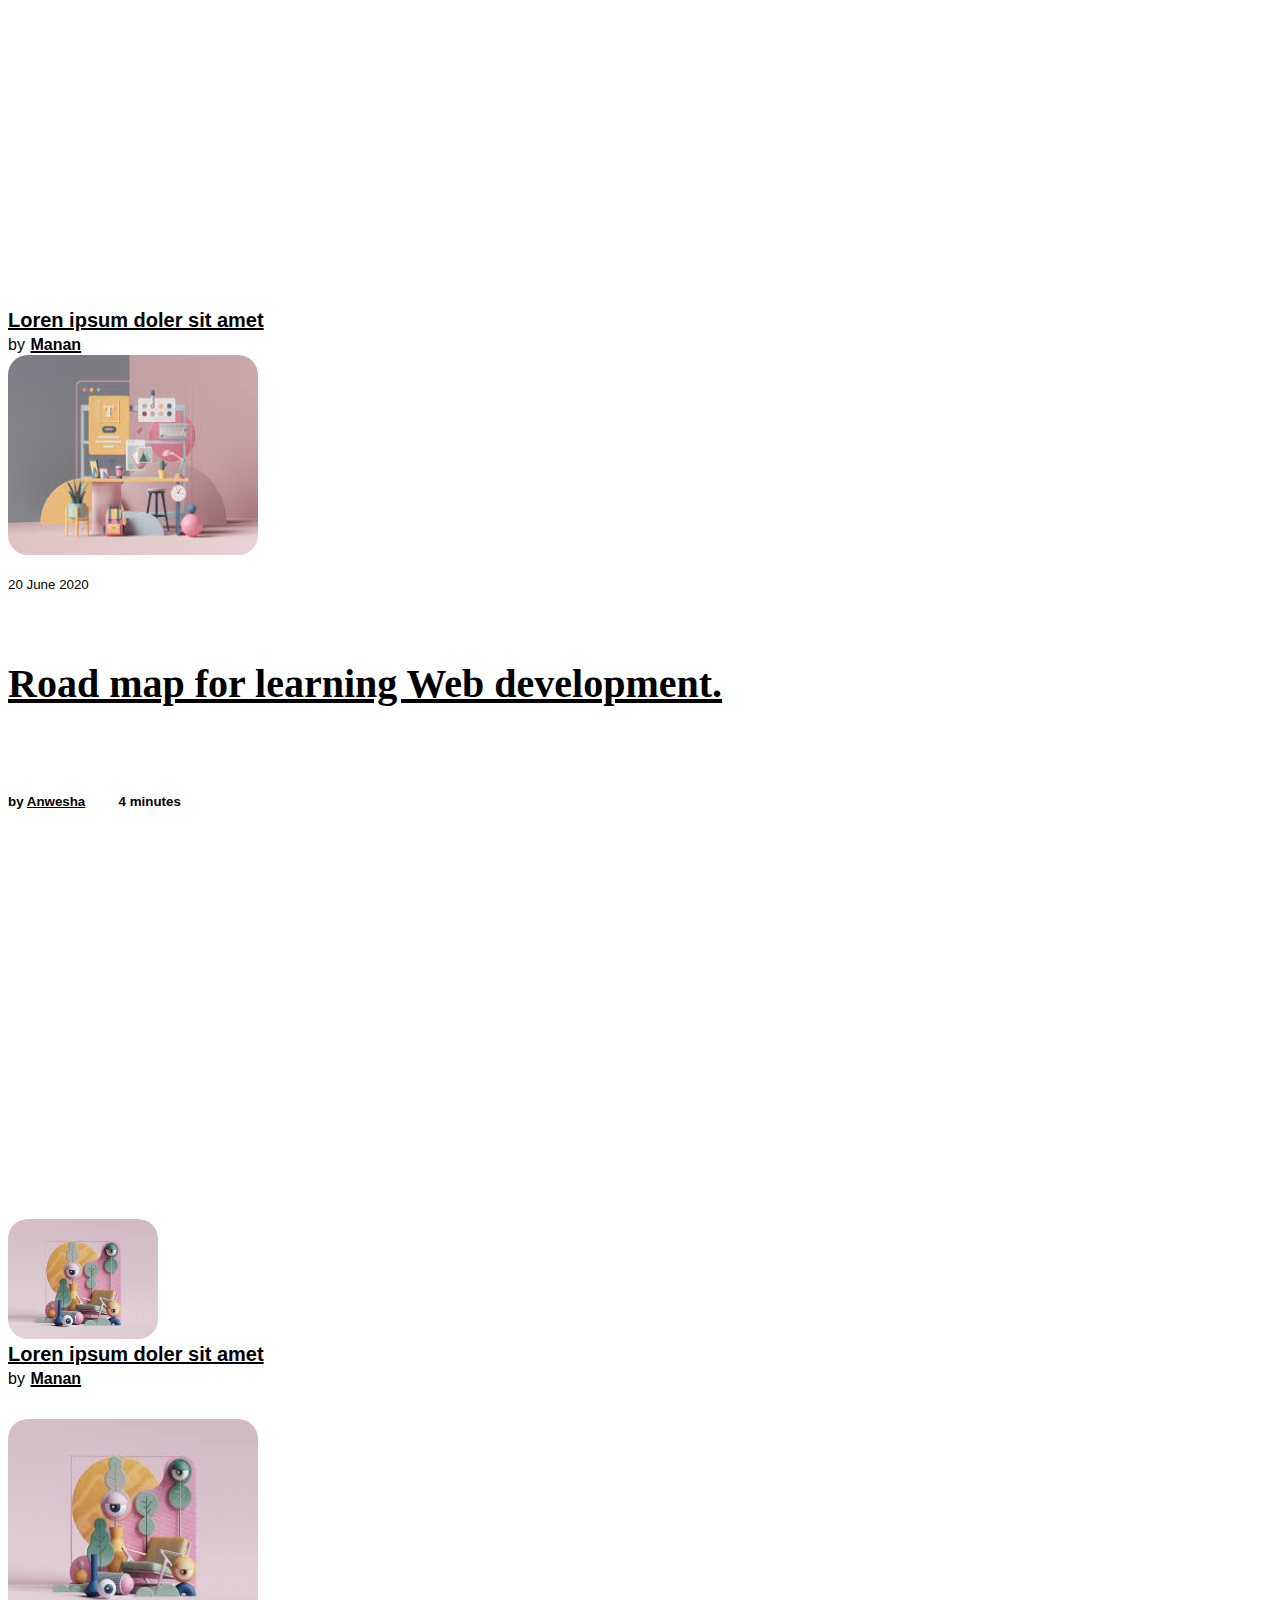
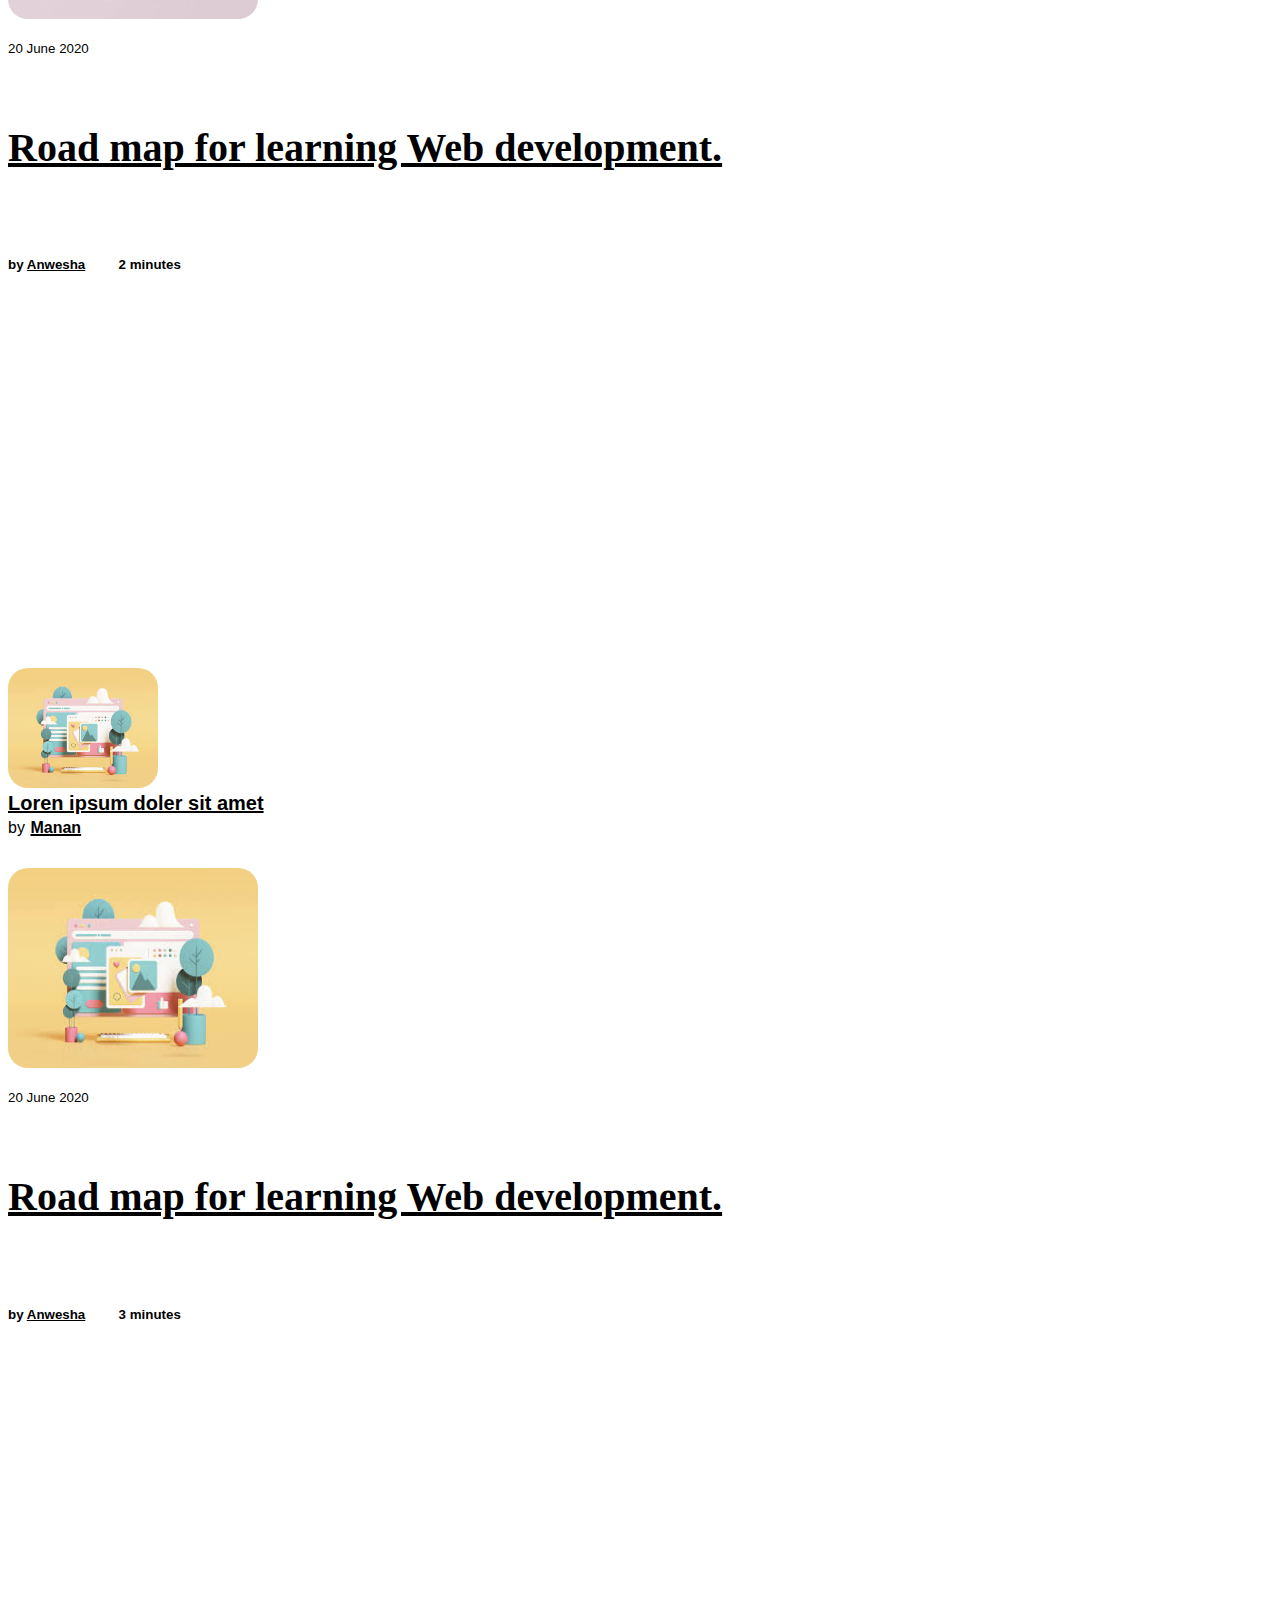
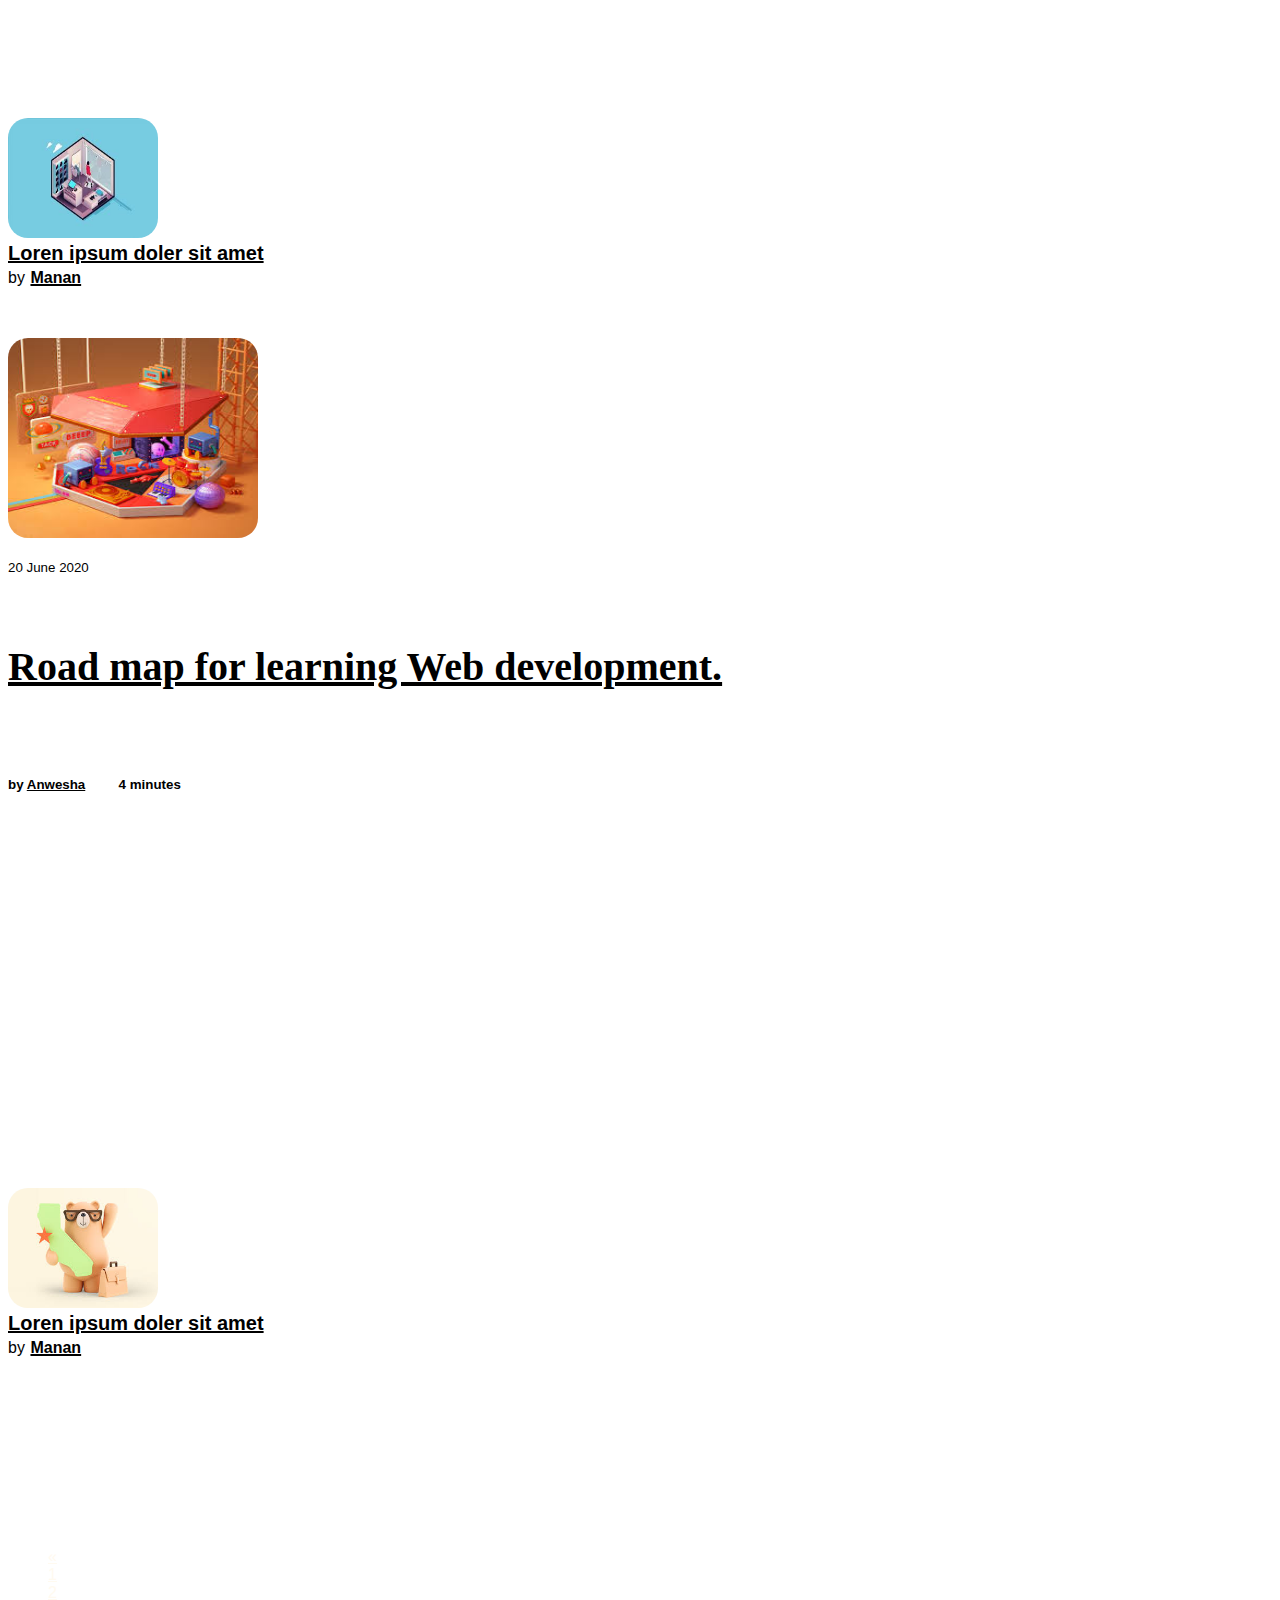
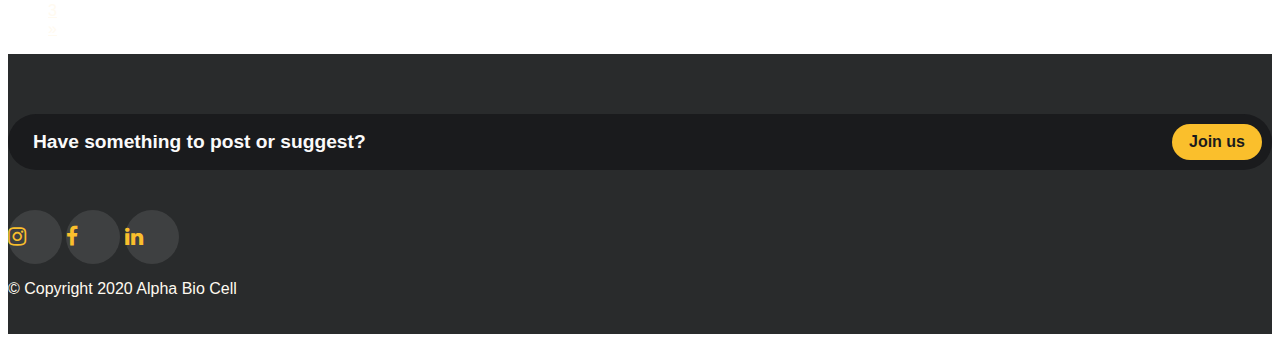
==== commit e5f424f8: "Updated" ====
--- a/onestowatch.html
+++ b/onestowatch.html
@@ -9,50 +9,63 @@
     <link rel="stylesheet" href="https://stackpath.bootstrapcdn.com/bootstrap/4.1.3/css/bootstrap.min.css" integrity="sha384-MCw98/SFnGE8fJT3GXwEOngsV7Zt27NXFoaoApmYm81iuXoPkFOJwJ8ERdknLPMO" crossorigin="anonymous">
     <link rel="stylesheet" href="style.css">
     <link rel="stylesheet" href="https://stackpath.bootstrapcdn.com/font-awesome/4.7.0/css/font-awesome.min.css">
-    <title>Ones to Watch</title>
+    <title>ABC Blog</title>
   </head>
-
+<style type="text/css">
+  a{
+    color: inherit;
+  }
+  a:hover {
+    text-decoration: underline;
+    color: inherit;
+  }
+</style>
   <body>
     <!-- Navbar-->
     <div class="pos-f-t">
-      <div class="collapse" id="navbarToggleExternalContent">
-        <div class="p-4" style=" background-color: rgb(29, 29, 29);">
-          <div class="row">
-              <ul class="col-md-3">
-              What's Popular?
-              <li>item1</li>
-              <li>item2</li>
-              <li>item3</li>
-              <li>item4</li>
-          </ul>
-              <ul class="col-md-3" >
-              Blog Specials
-              <li>Basics 101</li>
-              <li>Tech Tuedays</li>
-              <li>Opening the Kimono</li>
-              <li>Ones to Watch</li>
-           </ul>
-           <ul class="col-md-3" >
-              Latest Updates
-              <li>Basics 101</li>
-              <li>Tech Tuedays</li>
-              <li>Opening the Kimono</li>
-              <li>Ones to Watch</li>
-           </ul>
-           <ul class="col-md-3" >
-             Latest Videos
-              <li>Basics 101</li>
-              <li>Tech Tuedays</li>
-              <li>Opening the Kimono</li>
-              <li>Ones to Watch</li>
-           </ul>
-          </div>
-        </div>
-      </div>
+            <div class="collapse" id="navbarToggleExternalContent">
+              <div class="p-4" style=" background-color: rgb(29, 29, 29);">
+                <div class="row">
+                    <ul class="col-md-3">
+                    What's Popular?
+                    <li><a href="../articles/article1.html" style="color: inherit;">item1</a></li>
+                    <li><a href="../articles/article1.html" style="color: inherit;">item2</a></li>
+                    <li><a href="../articles/article1.html"style="color: inherit;">item3</a></li>
+                    <li><a href="../articles/article1.html"style="color: inherit;">item4</a></li>
+                </ul>
+                    <ul class="col-md-3" >
+                    Blog Specials
+                    <li><a href="basics101.html"style="color: inherit;">Basics 101</a></li>
+                   <li><a href="techtuesday.html"style="color: inherit;">Tech Tuedays</a></li>
+                    <li><a href="openingthekimono.html"style="color: inherit;">Opening the Kimono</a></li>
+                    <li><a href="onestowatch.html"style="color: inherit;">Ones to Watch</a></li>
+                 </ul>
+                 <ul class="col-md-3" >
+                    Latest Updates
+                    <li><a href="basics101.html"style="color: inherit;">Basics 101</a></li>
+                    <li><a href="techtuesday.html"style="color: inherit;">Tech Tuedays</a></li>
+                    <li><a href="openingthekimono.html"style="color: inherit;">Opening the Kimono</a></li>
+                    <li><a href="onestowatch.html"style="color: inherit;">Ones to Watch</a></li>
+                 </ul>
+                 <ul class="col-md-3" >
+                   Latest Videos
+                    <li><a href="basics101.html"style="color: inherit;">Basics 101</a></li>
+                    <li><a href="techtuesday.html"style="color: inherit;">Tech Tuedays</a></li>
+                    <li><a href="openingthekimono.html"style="color: inherit;">Opening the Kimono</a></li>
+                    <li><a href="onestowatch.html"style="color: inherit;">Ones to Watch</a></li>
+                 </ul>
+                </div>
+              </div>
+            </div>
       <nav class="navbar navbar-dark"style=" background-color: rgb(29, 29, 29);">
         <button class="navbar-toggler" type="button" data-toggle="collapse" data-target="#navbarToggleExternalContent" aria-controls="navbarToggleExternalContent" aria-expanded="false" aria-label="Toggle navigation">
           <span class="navbar-toggler-icon"></span>
         </button>
+        <span class="buzz">
+                <div >
+                  <img src="Assets/Abuzz.png" class="Abuz" >
+                </div>
+              </span>
         <span class="navbar-text">
             <button class="btn btn-group btn-warning">
               <a data-toggle="modal" data-target="#joinmodal" style="color: black;">
@@ -62,6 +75,11 @@
           </span>
       </nav>
     </div>
+    <!-- Breadcrumb-->
+    <ol class="breadcrumb">
+      <li class="breadcrumb-item"><a href="../../index.html"><span class="text-dark">Home</span></a></li>
+      <li class="breadcrumb-item"><a href="#"><span class="text-dark">Ones to Watch</span></a></li>
+    </ol>
     <div id="joinmodal" class="modal fade" role="dialog">
       <div class="modal-dialog modal-lg" role="content">
           <div class="modal-content">
@@ -75,7 +93,7 @@
               <div class="modal-body">
                  
                   <div class="btn-group col-md-12" role="group">
-                  <a role="button" class="btn btn-warning col-md-4 mr-1" href="mailto:alphabiocell@gmail.com"><i class="fa fa-envelope"></i> Email</a>
+                  <a role="button" class="btn btn-warning col-md-4 mr-1" href="mailto:abc@vit.ac.in"><i class="fa fa-envelope"></i> Email</a>
                   <br>
                   <a role="button" class="btn btn-warning col-md-4 mr-1" href="https://www.instagram.com/alphabiocell/?hl=en"><i class="fa fa-instagram"></i> Instagram</a>
                   <br>
@@ -88,6 +106,7 @@
     </div>
   </div>
 
+
     <!-- Heading and Description -->
     <div class="container-fluid" id="tt">
         <h1 class="text-center mt-5 mb-3"><strong>Ones to Watch</strong></h1>
@@ -99,59 +118,108 @@
       <div class="art container col-lg-8" id=articles>
         <img src="Assets/9.jpg" class="img-thumbnail float-left  mr-2 ml-md-5 ml-3" width="250px" height="200px">
         <p><small>20 June 2020</small>
-        <br><h5>Road map towards learning Web Dev</h5>
-        <br><small><strong>by Jack &nbsp; &nbsp; &nbsp; &nbsp; 3 minutes</strong></small></p>
-      </div>
-      <div class="container extra first d-none d-lg-inline col-lg-2 bg-warning">
-        <h4 class="text-center pt-lg-2">What's Popular?</h4>
-        <img src="Assets/1.jpg" class="img-thumbnail ml-lg-4" width="150px" height="120px">
-      </div>
-    </div>
+        <br><h5><a href="../articles/article1.html" style="color: inherit;">Road map for learning Web development.</a></h5>
+        <br><small><strong>by <a href="../authors.html" style="color: inherit;">Anwesha</a> &nbsp; &nbsp; &nbsp; &nbsp; 3 minutes</strong></small></p>
+      </div>
+      <div class="container extra first d-none d-lg-inline col-lg-3 bg-warning">
+        <h4 class="text-center pt-lg-4 pb-lg-3">What's Popular?</h4>
+        <div class="row" >
+          <div class="col pic-one ">
+            <img src="Assets/1.jpg" class="img-thumbnail">
+          </div>
+        </div>
+        <div class="row" >
+          <div class="col title text-center mb-1" style="font-weight: bold; font-size: 20px;">
+            <a href="../articles/article1.html">Loren ipsum doler sit amet</a>
+            <br> <span style="font-weight: normal; font-size: 16px">by</span> <a href="../authors.html"><span style=" font-size: 16px">Manan</span></a>
+          </div>
+      </div>
+    </div>
+  </div>
     <div class="row">
-      <div class="art container col-lg-8 mt-5 mt-lg-4" id=articles>
+      <div class="art container col-lg-8 mt-5 mt-lg-0" id=articles>
         <img src="Assets/3.jpg" class="img-thumbnail float-left mr-2 mb-3 ml-md-5 ml-3" width="250px" height="200px">
         <p><small>20 June 2020</small>
-        <br><h5>Top UI/UX trends of 2020</h5>
-        <br><small><strong>by Shreyan &nbsp; &nbsp; &nbsp; &nbsp; 4 minutes</strong></small></p>
-      </div>
-      <div class="container extra d-none d-lg-inline col-lg-2 bg-warning">
-        <img src="Assets/3.jpg" class="img-thumbnail ml-lg-4 " width="150px" height="120px">
-      </div>
-    </div>
+        <br><h5><a href="../articles/article1.html" style="color: inherit;">Road map for learning Web development.</a></h5>
+        <br><small><strong>by <a href="../authors.html" style="color: inherit;">Anwesha</a> &nbsp; &nbsp; &nbsp; &nbsp; 4 minutes</strong></small></p>
+      </div>
+      <div class="container extra second d-none d-lg-inline col-lg-3 bg-warning">
+       <div class="row" style="margin-top: 30px;">
+          <div class="col pic-one">
+            <img src="Assets/4.jpg" class="img-thumbnail">
+          </div>
+        </div>
+        <div class="row" style="margin-bottom: 30px;">
+          <div class="col title text-center mb-1" style="font-weight: bold; font-size: 20px;">
+            <a href="../articles/article1.html">Loren ipsum doler sit amet</a>
+            <br> <span style="font-weight: normal; font-size: 16px">by</span> <a href="../authors.html"><span style=" font-size: 16px">Manan</span></a>
+          </div>
+      </div>
+    </div>
+  </div>
     <div class="row">
-      <div class="art container col-lg-8 mt-5" id=articles>
+      <div class="art container col-lg-8 mt-5 mt-lg-3" id=articles>
         <img src="Assets/4.jpg" class="img-thumbnail float-left mr-2 mb-3 ml-md-5 ml-3" width="250px" height="200px">
         <p><small>20 June 2020</small>
-        <br><h5>How to build a brand image</h5>
-        <br><small><strong>by Manan &nbsp; &nbsp; &nbsp; &nbsp; 2 minutes</strong></small></p>
-      </div>
-      <div class="container extra d-none d-lg-inline col-lg-2 bg-warning">
-        <img src="Assets/5.jpg" class="img-thumbnail ml-lg-4" width="150px" height="120px">
-      </div>
-    </div>
-    <div class="row">
-      <div class="art container col-lg-8 mt-5" id=articles>
-        <img src="Assets/6.jpg" class="img-thumbnail float-left mr-2 mb-3 ml-md-5 ml-3" width="250px" height="200px">
-        <p><small>20 June 2020</small>
-        <br><h5>Analysis of economy after lockdown</h5>
-        <br><small><strong>by Aaryan &nbsp; &nbsp; &nbsp; &nbsp; 3 minutes</strong></small></p>
-      </div>
-      <div class="container extra d-none d-lg-inline col-lg-2 bg-warning">
-        <img src="Assets/6.jpg" class="img-thumbnail ml-lg-4" width="150px" height="120px">
-      </div>
-    </div>
-    <div class="row">
-      <div class="art container col-lg-8 mt-5" id=articles>
+        <br><h5><a href="../articles/article1.html" style="color: inherit;">Road map for learning Web development.</a></h5>
+        <br><small><strong>by <a href="../authors.html" style="color: inherit;">Anwesha</a> &nbsp; &nbsp; &nbsp; &nbsp; 2 minutes</strong></small></p>
+      </div>
+      <div class="container extra third d-none d-lg-inline col-lg-3 bg-warning">
+        <div class="row" >
+          <div class="col pic-one ">
+            <img src="Assets/6.jpg" class="img-thumbnail">
+          </div>
+        </div>
+        <div class="row" style="margin-bottom: 30px;">
+          <div class="col title text-center mb-1" style="font-weight: bold; font-size: 20px;">
+            <a href="../articles/article1.html">Loren ipsum doler sit amet</a>
+            <br> <span style="font-weight: normal; font-size: 16px">by</span> <a href="../authors.html"><span style=" font-size: 16px">Manan</span></a>
+          </div>
+      </div>
+    </div>
+  </div>
+    <div class="row" >
+      <div class="art container col-lg-8 mt-5" style="margin-top: 30px;" id=articles>
+        <img src="Assets/6.jpg" class="img-thumbnail float-left mr-2 mb-3 ml-md-5 ml-3" width="250px" height="200px" >
+        <p><small>20 June 2020</small>
+        <br><h5><a href="../articles/article1.html" style="color: inherit;">Road map for learning Web development.</a></h5>
+        <br><small><strong>by <a href="../authors.html" style="color: inherit;">Anwesha</a> &nbsp; &nbsp; &nbsp; &nbsp; 3 minutes</strong></small></p>
+      </div>
+      <div class="container extra fourth d-none d-lg-inline col-lg-3 bg-warning">
+         <div class="row" >
+          <div class="col pic-one ">
+            <img src="Assets/7.jpg" class="img-thumbnail">
+          </div>
+        </div>
+        <div class="row" >
+          <div class="col title text-center mb-1" style="font-weight: bold; font-size: 20px;">
+            <a href="../articles/article1.html">Loren ipsum doler sit amet</a>
+            <br> <span style="font-weight: normal; font-size: 16px">by</span> <a href="../authors.html"><span style=" font-size: 16px">Manan</span></a>
+          </div>
+      </div>
+    </div>
+  </div>
+    <div class="row" >
+      <div class="art container col-lg-8 mt-5" style="margin-top: 50px;" id=articles >
         <img src="Assets/5.jpg" class="img-thumbnail float-left mr-2 mb-3 ml-md-5 ml-3" width="250px" height="200px">
         <p><small>20 June 2020</small>
-        <br><h5>How important are illustrations for your start-up</h5>
-        <br><small><strong>by Anwesha &nbsp; &nbsp; &nbsp; &nbsp; 4 minutes</strong></small></p>
-      </div>
-      <div class="container extra last d-none d-lg-inline col-lg-2 bg-warning">
-        <img src="Assets/7.jpg" class="img-thumbnail ml-lg-4" width="150px" height="120px">
-      </div>
-    </div>
-    </div>
+        <br><h5><a href="../articles/article1.html" style="color: inherit;">Road map for learning Web development.</a></h5>
+        <br><small><strong>by <a href="../authors.html" style="color: inherit;">Anwesha</a> &nbsp; &nbsp; &nbsp; &nbsp; 4 minutes</strong></small></p>
+      </div>
+      <div class="container extra last d-none d-lg-inline col-lg-3 bg-warning">
+         <div class="row" >
+          <div class="col pic-one ">
+            <img src="Assets/9.jpg" class="img-thumbnail">
+          </div>
+        </div>
+        <div class="row">
+          <div class="col title text-center mb-1" style="font-weight: bold; font-size: 20px;">
+            <a href="../articles/article1.html">Loren ipsum doler sit amet</a>
+            <br> <span style="font-weight: normal; font-size: 16px">by</span> <a href="../authors.html"><span style=" font-size: 16px">Manan</span></a>
+          </div>
+      </div>
+    </div>
+  </div>
     <!-- Pagination -->
     <div class="m-5">
       <nav aria-label="Page navigation example">
@@ -183,17 +251,16 @@
           
           <div class="col-12 col-sm-6 footer-joinus">
               <span class="footer-joinus-text">Have something to post or suggest?</span>
-              <a class="footer-joinus_button" href="mailto:alphabiocell@gmail.com">Join us</a>
+              <a class="footer-joinus_button" href="abc@vit.ac.in">Join us</a>
               
           </div>
          
           
           <div class="col-12 col-sm-6 align-self-center ">
               <div class="text-center"> 
-                  <a class="btn btn-social-icon btn-google" href="https://www.instagram.com/alphabiocell/?hl=en"><i class="fa fa-instagram fa-lg"></i></a>
-                  <a class="btn btn-social-icon btn-google" href="https://www.facebook.com/pages/category/College---University/Alpha-Bio-Cell-2837739956251320/"><i class="fa fa-facebook fa-lg"></i></a>
-                  <a class="btn btn-social-icon btn-google" href="https://www.linkedin.com/company/alpha-bio-cell"><i class="fa fa-linkedin fa-lg"></i></a>
-                  <a class="btn btn-social-icon btn-google" href="mailto:alphabiocell@gmail.com"><i class="fa fa-envelope fa-lg"></i></a>
+                  <a class="btn btn-social-icon btn-google mr-2" href="https://www.instagram.com/alphabiocell/?hl=en"><i class="fa fa-instagram fa-lg"></i></a>
+                  <a class="btn btn-social-icon btn-google mr-2" href="https://www.facebook.com/pages/category/College---University/Alpha-Bio-Cell-2837739956251320/"><i class="fa fa-facebook fa-lg"></i></a>
+                  <a class="btn btn-social-icon btn-google mr-2" href="https://www.linkedin.com/company/alpha-bio-cell"><i class="fa fa-linkedin fa-lg"></i></a>
               </div>
           </div>
      </div>
--- a/style.css
+++ b/style.css
@@ -187,6 +187,7 @@
         width: 150px;
         height: 120px;
         margin-top: 30%;
+        border-radius: 20px;
     }
     .first
     {
